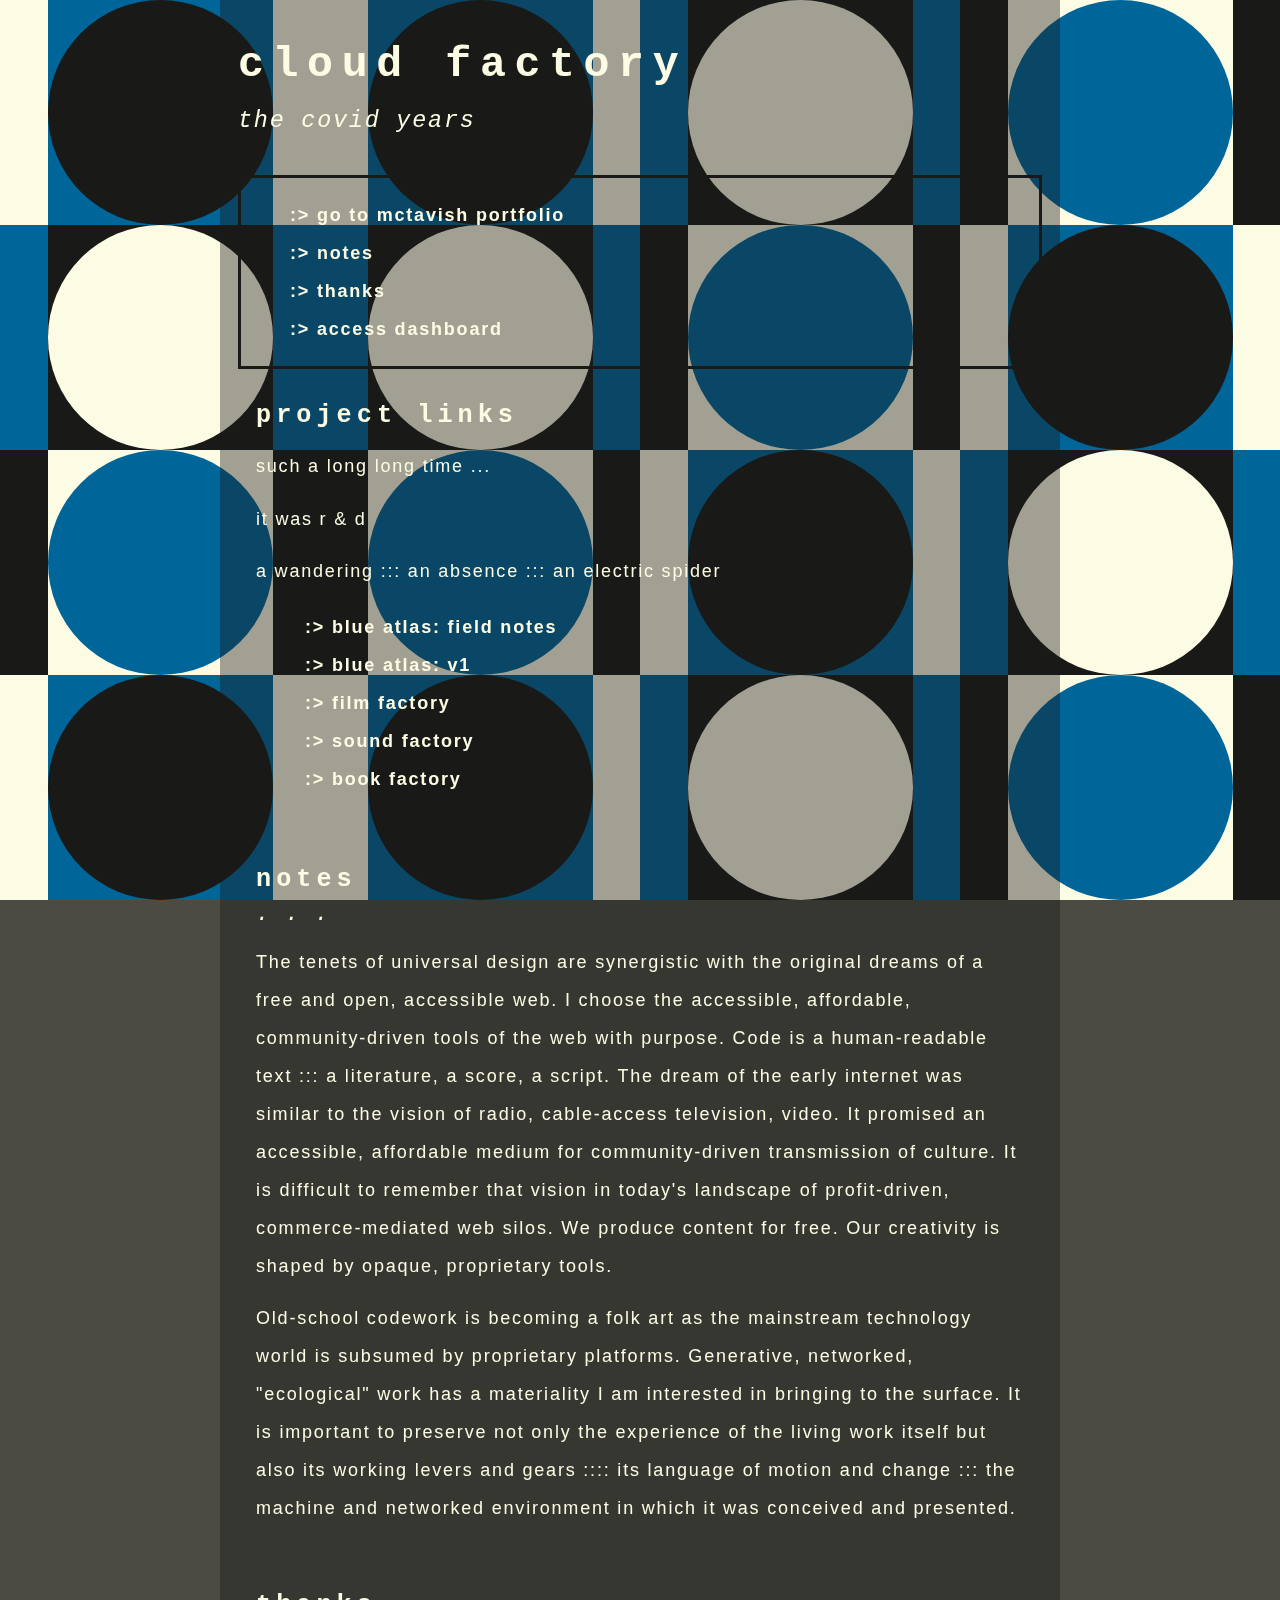
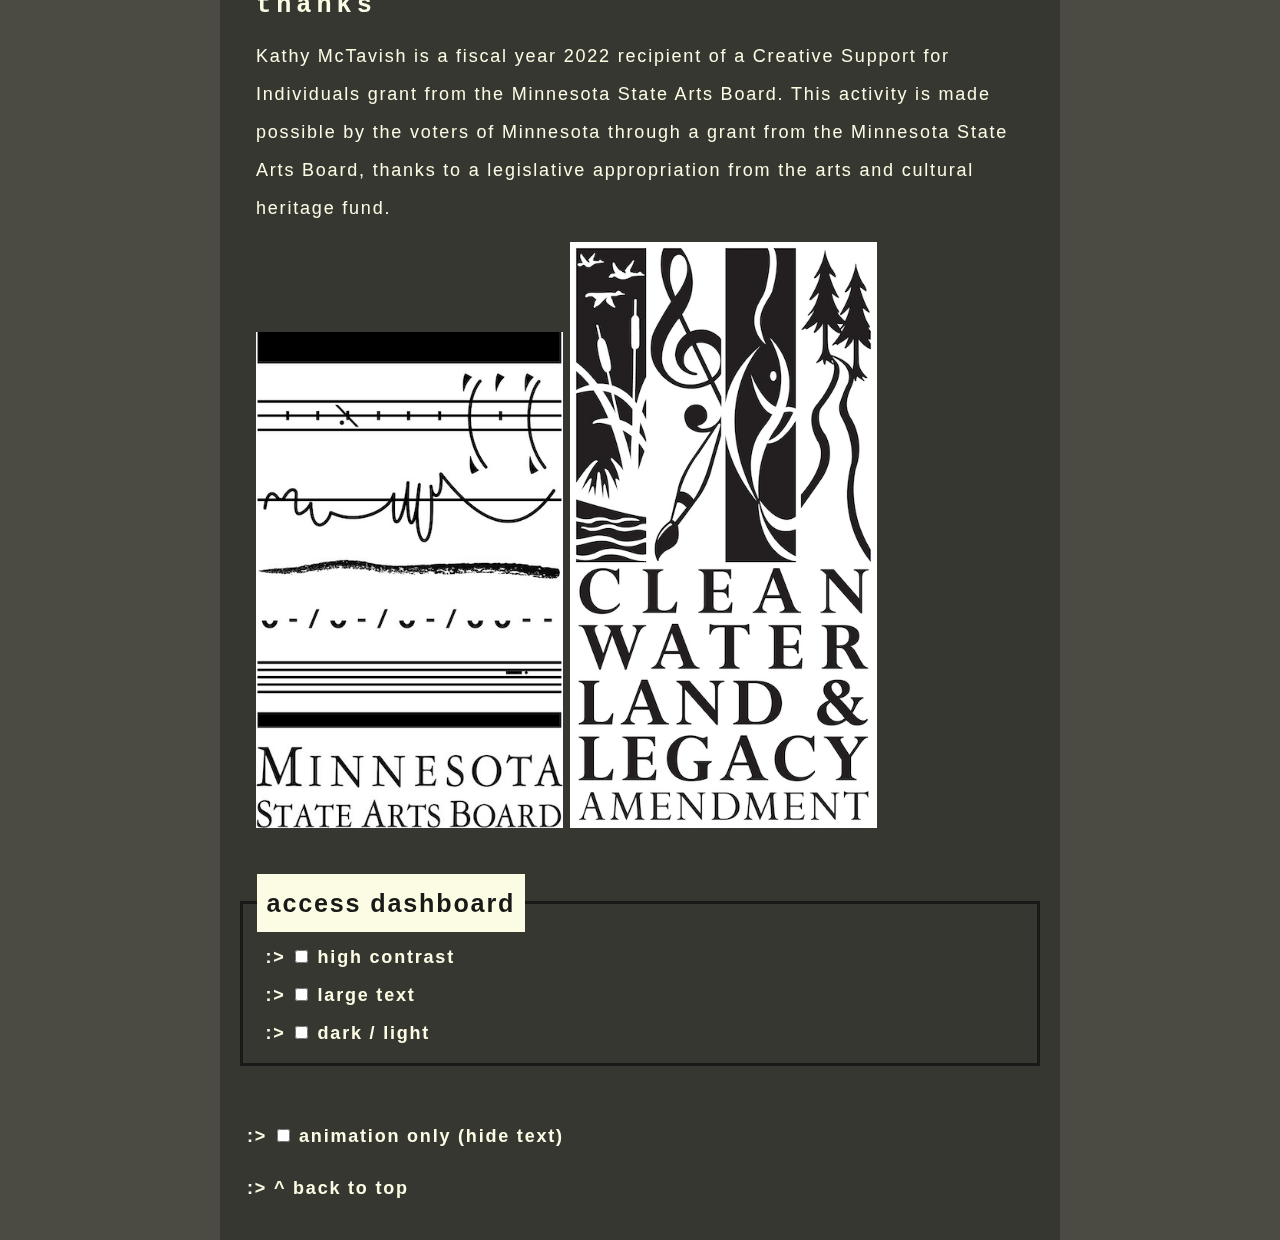
==== index.html @ 35d52ad8 "tweaks" ====
<!DOCTYPE html>
<html lang="en">
<head>
	<title>cloud factory</title>
	<meta charset="utf-8"/>
	<meta name="viewport" content="width=device-width, initial-scale=1"/>
	<meta name="description" content="mctavish ::: cloud factory - the covid years" />
	<meta name="keywords" content="mctavish net.art covid years cloud work grids grid msab forms form structure scores network cycle generative algorithmic code electronic literature" />
	<meta name="author" content="kathy mctavish">
	<link rel="apple-touch-icon" sizes="180x180" href="/apple-touch-icon.png">
	<link rel="icon" type="image/png" sizes="32x32" href="/favicon-32x32.png">
	<link rel="icon" type="image/png" sizes="16x16" href="/favicon-16x16.png">
	<link rel="manifest" href="/manifest.json">
	<script type="application/ld+json">
		{
			"@context": "http://schema.org",
			"@type": "WebPage",
			"name": "cloud factory ::: home",
			"breadcrumb": "cloud factory",
          		"url": "http://cloudfactory.work/index.html",
			"description": "the covid years: cloud work",
			"datePublished": "2023-03-28",
          		"image": "https://www.mctavish.io/apple-touch-icon.png",
			"author": "https://mctavish.io",
			"license": "http://creativecommons.org/licenses/by-nc-sa/3.0/us/deed.en_US"
		}
	</script>
	<link rel="stylesheet" href="/css/gridcycles.css"/>
	<style>
		.grid_absolute_4x4_rect > div.griditem:nth-child(3n) {
			background-color: var(--warmblack);
		}
		.grid_absolute_4x4_rect > div.griditem:nth-child(3n+1) {
			background-color: var(--warmwhite);
		}
		.grid_absolute_4x4_rect  > div.griditem:nth-child(3n+2) {
			background-color: var(--blue);
		}
		.grid_absolute_4x4_circle > div.griditem:nth-child(3n+1) {
			background-color: var(--warmblack);
		}
		.grid_absolute_4x4_circle > div.griditem:nth-child(3n+2) {
			background-color: var(--warmwhite);
		}
		.grid_absolute_4x4_circle  > div.griditem:nth-child(3n) {
			background-color: var(--blue);
		}
		.grid_absolute_4x4_square > div.griditem:nth-child(3n+2) {
			background-color: var(--warmblack);
		}
		.grid_absolute_4x4_square > div.griditem:nth-child(3n) {
			background-color: var(--warmwhite);
		}
		.grid_absolute_4x4_square  > div.griditem:nth-child(3n+1) {
			background-color: var(--blue);
		}
		
		.tcontainer {
			width:100%;
			overflow: hidden;
		}
		.tickerwrap {
			width:100%;
			padding-left:100%;
			/*background-color: var(--warmgray);*/
		}
		@keyframes tickerleft {
			0% { transform: translate3d(0,0,0); }
			100% { transform: translate3d(-200%,0,0); }
		}
		@keyframes tickerright {
			0% { transform: translate3d(0,0,0); }
			100% { transform: translate3d(200%,0,0); }
		}
		.tickermove {
			display: inline-block;
			white-space: nowrap;
			padding-right:100%;
			animation-iteration-count: infinite;
			animation-timing-function: linear;
			animation-name: tickerleft;
			animation-duration: 10s;
			animation-direction: alternate;
			color: var(--warmwhite);
		}
		.tickermove:hover {
			animation-play-state: paused;
		}
		.tickermove:nth-child(4n+1) {
			animation-delay: 4s;
			color: var(--blue);
		}
		.tickermove:nth-child(4n+2) {
			animation-delay: 8s;
			color: var(--warmwhite);
		}
		.tickermove:nth-child(4n+3) {
			animation-delay: 12s;
			color: var(--blue);
		}
		.tickeritem {
			display: inline-block;
			font-size: 40vh;
			padding: 0 2rem;
		}
		body {
			transition: background-color 800ms linear;
		}
	</style>
	
</head>
<body id="top" >

<div id="divframe" aria-hidden="true">
<div id="canvas0" class="grid_absolute_4x4_rect" aria-hidden="true">
	<div id="l0r0c0" class="griditem"></div><div id="l0r0c1" class="griditem"></div><div id="l0r0c2" class="griditem"></div><div id="l0r0c3" class="griditem"></div>
	<div id="l0r1c0" class="griditem"></div><div id="l0r1c1" class="griditem"></div><div id="l0r1c2" class="griditem"></div><div id="l0r1c3" class="griditem"></div>
	<div id="l0r2c0" class="griditem"></div><div id="l0r2c1" class="griditem"></div><div id="l0r2c2" class="griditem"></div><div id="l0r2c3" class="griditem"></div>
	<div id="l0r3c0" class="griditem"></div><div id="l0r3c1" class="griditem"></div><div id="l0r3c2" class="griditem"></div><div id="l0r3c3" class="griditem"></div>
</div>
<div id="canvas1" class="grid_absolute_4x4_square" aria-hidden="true">
	<div id="l1r0c0" class="griditem"></div><div id="l1r0c1" class="griditem"></div><div id="l1r0c2" class="griditem"></div><div id="l1r0c3" class="griditem"></div>
	<div id="l1r1c0" class="griditem"></div><div id="l1r1c1" class="griditem"></div><div id="l1r1c2" class="griditem"></div><div id="l1r1c3" class="griditem"></div>
	<div id="l1r2c0" class="griditem"></div><div id="l1r2c1" class="griditem"></div><div id="l1r2c2" class="griditem"></div><div id="l1r2c3" class="griditem"></div>
	<div id="l1r3c0" class="griditem"></div><div id="l1r3c1" class="griditem"></div><div id="l1r3c2" class="griditem"></div><div id="l1r3c3" class="griditem"></div>
</div>
<div id="canvas2" class="grid_absolute_4x4_circle" aria-hidden="true">
	<div id="l1r0c0" class="griditem"></div><div id="l1r0c1" class="griditem"></div><div id="l1r0c2" class="griditem"></div><div id="l1r0c3" class="griditem"></div>
	<div id="l1r1c0" class="griditem"></div><div id="l1r1c1" class="griditem"></div><div id="l1r1c2" class="griditem"></div><div id="l1r1c3" class="griditem"></div>
	<div id="l1r2c0" class="griditem"></div><div id="l1r2c1" class="griditem"></div><div id="l1r2c2" class="griditem"></div><div id="l1r2c3" class="griditem"></div>
	<div id="l1r3c0" class="griditem"></div><div id="l1r3c1" class="griditem"></div><div id="l1r3c2" class="griditem"></div><div id="l1r3c3" class="griditem"></div>
</div>
</div> <!-- end div frame -->

<div id="subtextframe" aria-hidden="true">
	<div class="tcontainer">
		<div class="tickermove">
			<div class="tickerwrap">
				<div class="tickeritem">_.._._+ . < +=_.._._+ . < +=_.._._+ . < +=: :  . < > '",". . . . . .& | { . . ::: x</div>
			</div>
		</div>
		<div class="tickermove">
			<div class="tickerwrap">
				<div class="tickeritem">_.._._+ . < +=_.._._+ . < +=_.._._+ . < +=: :  . < > '",". . . . . .& | { . . ::: x</div>
			</div>
		</div>
		<div class="tickermove">
			<div class="tickerwrap">
				<div class="tickeritem">_.._._+ . < +=_.._._+ . < +=_.._._+ . < +=: :  . < > '",". . . . . .& | { . . ::: x</div>
			</div>
		</div>
		<div class="tickermove">
			<div class="tickerwrap">
				<div class="tickeritem">_.._._+ . < +=_.._._+ . < +=_.._._+ . < +=: :  . < > '",". . . . . .& | { . . ::: x</div>
			</div>
		</div>
	</div>
</div> <!-- end of subtext frame -->

<div id="contentframe">

<main id="main">
<header>
	<h1>cloud factory</h1>
	<h2>the covid years</h2>
</header>
<nav>
	<ul class="stanza">
		<!-- <li><a href="#maincontent" id="skiptomaincontent">skip to main content</a></li> -->
		<li><a href="https://mctavish.io/index.html" id="homelink">go to mctavish portfolio</a></li>
		<li><a href="#notes">notes</a></li>
		<li><a href="#thanks">thanks</a></li>
		<li><a href="#dashboard" id="gotodashboard">access dashboard</a></li>
	</ul>
</nav>

<div class="screenreader-text">
	<p>Your feedback is always welcome.</p>
</div>

<article id="maincontent">
	<header>
		<h1>project links</h1>
	</header>
	<p>such a long long time ...</p>
	<p>it was r & d</p>
	<p>
a wandering ::: an absence ::: 
an electric spider
	</p>
	<ul class="stanza">
		<li><a href="https://blueatlas.work">blue atlas: field notes</a></li>
		<li><a href="https://www.mctavish.io/blueatlas/index.html">blue atlas: v1</a></li>
		<li><a href="https://filmfactory.work">film factory</a></li>
		<li><a href="https://soundfactory.work">sound factory</a></li>
		<li><a href="https://bookfactory.work">book factory</a></li>
	</ul>
</article>
<article id="notes">
	<header>
		<h1>notes</h1>
		<h2>. . .</h2>
	</header>
	<p>
	The tenets of universal design are synergistic with the original dreams of a free and open, accessible web. I choose the accessible, affordable, community-driven tools of the web with purpose. Code is a human-readable text ::: a literature, a score, a script. The dream of the early internet was similar to the vision of radio, cable-access television, video. It promised an accessible, affordable medium for community-driven transmission of culture. It is difficult to remember that vision in today's landscape of profit-driven, commerce-mediated web silos. We produce content for free. Our creativity is shaped by opaque, proprietary tools.
	</p>
	<p>
	Old-school codework is becoming a folk art as the mainstream technology world is subsumed by proprietary platforms. 
	Generative, networked, "ecological" work has a materiality I am interested in bringing to the surface. 
	It is important to preserve not only the experience of the living work itself but also its working levers and gears :::: its language of motion and change ::: the machine and networked environment in which it was conceived and presented.
	</p>
</article>
<article id="thanks">
	<header>
		<h1>thanks</h1>
	</header>
	<p>
	Kathy McTavish is a fiscal year 2022 recipient of a Creative Support for Individuals grant from the Minnesota State Arts Board. 
	This activity is made possible by the voters of Minnesota through a grant from the Minnesota State Arts Board, thanks to a legislative appropriation from the arts and cultural heritage fund.
	</p>
	<p>
	<img src="data/msab_logo_bw_small.png" width="40%" "state arts board logo"/>
	<img src="data/legacy_logo_bw_small.jpg" width="40%" alt="minnesota arts legacy logo"/>
	</p>
</article>
<fieldset id="dashboard">
<legend>access dashboard</legend>
<!-- <label for="sound"><input id="sound" type="checkbox"> play sound</label> -->
<label for="highcontrast"><input id="highcontrast" type="checkbox"> high contrast</label>
<label for="largetext"><input id="largetext" type="checkbox"> large text</label>
<label for="darklight"><input id="darklight" type="checkbox"> dark / light</label>
</fieldset>

</main>
<footer>
<p id="animationcontrols" style="min-width:100%">
<label for="animationonly"><input id="animationonly" type="checkbox"> animation only (hide text)</label>
</p>
<p><a href="#top" class="corelink">^ back to top</a></p>
</footer>

</div> <!-- end contentframe -->

</body>
<script src="/code/cloudfactory.js"></script>
<script>
let z = getz();

//draw
( () => {

	let width = window.innerWidth, height = window.innerHeight;
	let max = Math.max(width, height), min = Math.min(width, height);
	let dx = width/4, dy = height/4;

	window.addEventListener("resize", e => {
		width = window.innerWidth; height = window.innerHeight;
		max = Math.max(width, height), min = Math.min(width, height);
		console.log("window.innerWidth = " + window.innerWidth);

		let dx = width/4, dy = height/4;
		
	});

	let count = 0;
	
	document.querySelector("#canvas0").querySelectorAll(".griditem").forEach( (el,j) => {
		window.setInterval(() => { 
			++count; 
			let scaleX = " scaleX("+((count+1)%20)/8+")";
			let scaleY = " scaleY("+(21-count%20)/8+")";
			el.style.transform = scaleX + scaleY;
		}, j*100+3000);
	});

	document.querySelector("#canvas1").querySelectorAll(".griditem").forEach( (el,j) => {
		window.setInterval(() => { 
			++count; 
			let scaleX = " scaleX("+((count+1)%20)/10+")";
			let scaleY = " scaleY("+(21-count%20)/10+")";
			el.style.transform = scaleX + scaleY;
		}, j*100+1000);
	});
	document.querySelector("#canvas2").querySelectorAll(".griditem").forEach( (el,j) => {
		window.setInterval(() => { 
			++count; 
			let scale = " scale("+( (count+1)%20)/20+")";
			el.style.transform =  scale;   
		}, j*100+2000);
	});

 	( () => {
		const body = document.querySelector("body");
		let colors = [["warmblack",4], ["warmwhite",4], ["blue",2], ["warmgray",1]].reduce( (acc, color, j) => {
			Array.prototype.push.apply(acc,[...Array(color[1]).keys()].reduce( (acc2,k) => { acc2.push(color[0]); return acc2 },[]) );
			return acc;
		}, []);
		window.setInterval(() => { 
			let color = colors[z.tools.randominteger(0,colors.length)];
			z.tools.logmsg("color = " + color);
			body.style.backgroundColor = "var(--"+color+")";
		}, 8000);
	})();


})();

</script>
</html>
---- css/gridcycles.css ----
:root {
	/*colors*/
	--red: #9a0000; /*rgba(154, 0, 0, 1)*/
	--yellow: #ffcc00; /*rgba(255, 204, 0, 1)*/
	--blue: #006699; /*rgba(0, 102, 153, 1)*/
	--bluegreen: #006969; /*rgba(0, 105, 105, 1)*/
	--black: #000000;
	--warmblack: #191918; /*rgba(25, 25, 24, 1)*/
	--gray: #484848; /*rgba(72, 72, 72, 1)*/
	--lightgray: #888888; /*rgba(136, 136, 136, 1)*/
	--warmgray: #4b4b44; /*rgba(75, 75, 68, 1)*/
	--warmlightgray: #656560; /*rgba(101, 101, 96, 1)*/
	--white: #ffffff;
	--warmwhite: #fcfbe3; /*rgba(252, 251, 227, 1)*/
	--veilwarmwhite: rgba(252, 251, 227, 0.4);
	--veilwarmblack: rgba(25, 25, 24, 0.4);
	/*numbers :: set these to random numbers in code*/
	--n0: 0;
	--n1: 1;
	--n2: 2;
	--n3: 3;
	/*colors :: set these to color sets in code*/
	--color1: var(--warmblack);
	--color2: var(--warmwhite);
	/*other*/
	--zhighest: 8888;
	--zhigher: 4444;
	--zhigh: 2222;
	--z0: 0;
	--zlow: -2222;
	--zlower: -4444;
	--zlowest: -8888;
	--monospace_code: Courier, 'Andale Mono', AndaleMono, Monaco, monospace;
	--monospace: 'Lucida Console', 'Andale Mono', AndaleMono, Monaco, Courier, monospace;
	--monospace_zeroslash: Monaco, 'Andale Mono', AndaleMono, Courier, monospace;
	--monospace_zerodot: 'Andale Mono', AndaleMono, Monaco, Courier, monospace;
	--typewriter: 'American Typewriter', Didot, 'Times New Roman', serif;
	--sans: Verdana, Helvetica, Arial, Tahoma, 'Trebuchet MS', sans-serif;
	--serif: Georgia, Didot, 'Times New Roman', Times, serif;
	--cursive: 'Bradley Hand', 'Comic Sans MS', cursive, sans-serif;
	--dragons: Luminari, 'Bradley Hand', cursive, sans-serif;
	--oldbook: 'Palatino Linotype', 'Book Antiqua', Palatino, 'American Typewriter', 'Times New Roman', serif;
	/*function*/
	--daycolor: var(--warmblack);
	--daybg: var(--warmwhite);
	--dayveilbg: var(--veilwarmwhite);
	--nightcolor: var(--warmwhite);
	--nightbg: var(--warmblack);
	--nightveilbg: var(--veilwarmblack);
	--corecolor: var(--nightcolor);
	--corebg: var(--nightbg);
	--coreveilbg: var(--nightveilbg);
	--highlightcolor1: var(--yellow);
	--highlightcolor2: var(--red);
	--highlightcolor3: var(--blue);

	--actiontextdecoration: none;
	--actionhovertextdecoration: underline solid 2px var(--highlightcolor1);
	--actionborderleft: 2px var(--highlightcolor1) solid;
	--actionborderright: 2px var(--highlightcolor1) solid;
	--actionhoverborderleft: 2px var(--highlightcolor1) solid;
	--actionhoverborderright: 2px var(--highlightcolor2) solid;
	--actionhoveroutline: solid 4px var(--warmgray);
	--actionhoveroutlineoffset: .5em;

	--narratorfont: var(--sans);
	--zerofont: var(--monospace_zeroslash);
  	--riderfont: var(--monospace_zerodot);
  	--archivefont: var(--monospace_code);
  	--scribefont: var(--typewriter);
  	--nrows: 4; --ncols: 4;
	--corefont: var(--sans);
  	--corefontsize: 18px;
  	--corefontweight: 500;
  	--corefontweightbold: 600;
  	--corelineheight: 38px;
}

/* browser fonts ::: https://blog.hubspot.com/website/web-safe-html-css-fonts */
html {
	font-family: var(--corefont);
	font-weight: var(--corefontweight);
	font-size: var(--corefontsize);
	line-height: var(--corelineheight);
	letter-spacing: 0.1em;
	margin: 0;padding: 0;border: 0;
	vertical-align: baseline;
	min-width:100%;
	min-height:100%;
}
@media only screen and (max-width: 900px) {
	html {
		font-size: 16px;
	}
}
@media only screen and (max-width: 480px) {
	html {
		font-size: 14px;
		line-height: 19px;
		letter-spacing: 0.12em;
	}
}

.underline {
	text-decoration: underline;
}
i, .italic { font-style: italic; }
small, .small { font-size: 0.8em; }
em, .bold { font-weight: var(--corefontweightbold); }
.zhighest {
	z-index: 8888;
	z-index: var(--zhighest);
}
.zhigher {
	z-index: 4444;
	z-index: var(--zhigher);
}
.zhigh {
	z-index: 2222;
	z-index: var(--zhigh);
}
.z0 {
	z-index: 0;
	z-index: var(--z0);
}
.zlow {
	z-index: -2222;
	z-index: var(--zlow);
}
.zlower {
	z-index: -4444;
	z-index: var(--zlower);
}
.zlowest {
	z-index: -8888;
	z-index: var(--zlowest);
}
.tickertape__zerodot {
	font-family: var(--monospace_zerodot);
	position: absolute;
	top: 0; left: 0;
	vertical-align: top;
	transform-origin: 50% 50% 0;
}
body { 
	margin: 0; padding: 0; border: 0;
	padding: 0px 0px;
	background-color: var(--warmgray);
	/*background-color: var(--corebg);*/
  	color: var(--corecolor);
	top:0; left:0;
	width:100%; height: 100%;
	min-width:100%;
	min-height:100%;
	text-align:left;
	letter-spacing: 0.1em;
}
#hidetext {
	position: fixed;
	top: 0; left: 0;
	font-size: 3em;
	padding-left:10px;
	padding-left:1rem;
	opacity:0.6;
	color: var(--warmwhite);
	z-index: var(--zhighest);
}
body.frame {
	position: fixed;
	top: 0; left: 0;
	vertical-align: top; text-align: left;
	margin: 0;
	width: 100%; height: 100%;
	min-width: 100%; max-width: 100%;
	min-height: 100%; max-height: 100%;
	padding: 0% 0% 0% 0%;
	overflow: auto;
	background-color: transparent;
	perspective: 50px;
	transform-origin: 50% 50% 0;
}
div.absolute, div.shape {
	position: absolute;
	top: 0; left: 0;
	/*vertical-align: top;*/
	transform: translateZ(0,0,0);
	perspective: 50px;
	transform-origin: 50% 50% 0;
}
div.hovershape {
	min-width: 20vmin;
	min-height: 20vmin;
	transition: color 3s, opacity 2s, transform 2s;
}
div.hovershape.circle {
	border-radius: 10vmin;
}

.frame, #svgframe, #divframe, #wordframe, #subtextframe {
	position: fixed;
	top: 0; left: 0;
	vertical-align: top; text-align: left;
	margin: 0;
	width: 100%; height: 100%;
	min-width: 100%; max-width: 100%;
	min-height: 100%; max-height: 100%;
	padding: 0% 0% 0% 0%;
	overflow: hidden;
	background-color: transparent;
	perspective: 50px;
	transform-origin: 50% 50% 0;
}
#svgframe {
	z-index: var(--zlowest);
}
#divframe {
	z-index: var(--zlow);
}
#wordframe {
	z-index: var(--z0);
}
#subtextframe {
	z-index: var(--zhigh);
}
#contentframe {
	z-index: var(--zhighest);
}
.hovershape {
	z-index: var(--zhigh);
}
#contentframe {
	position: absolute;
	vertical-align: top;
	min-height: 80%;
	width: 80%;
	max-width: 840px; 
	left: 50%; top: 0%;
	perspective: 50px;
	transform: translate(-50%, 0%);
	transition: opacity 1s ease-in-out;
	background-color: var(--coreveilbg);
}
#contentframe {
	display: flex;
	flex-wrap: wrap;
	flex-direction: row;
	justify-content: flex-start;
	justify-content: center;
	align-items: baseline; /* flex-start */
	align-content: space-around;
}
main {
	position: relative;
	width:100%;
	padding: 1em;
	transition: opacity 1s ease-in-out;
	border: 0px;
}
footer {
	position: relative;
	width:100%;
	padding: 1em;
	transition: opacity 1s ease-in-out;
	border: 0px;
}
#contentframe.highcontrast {
	background-color: var(--corebg);
}
#contentframe.hidebg {
	background-color: transparent;
}
#contentframe.largetext {
	font-size: 1.4rem;
}

.gallery {
	min-width: 95%;
	display: flex;
	flex-wrap: wrap;
	flex-direction: row;
	justify-content: flex-start;
	justify-content: center;
	align-items: baseline; /* flex-start */
	align-content: space-around;
}
.gallery > img {
	max-width: 400px;
	max-width: 32%;
	min-width: 300px;
}
.screenreader-text {
	position: absolute;
	left: -999px;
	width: 1px;
	height: 1px;
	top: auto;
}
/*.screenreader-text:focus {
	color: var(--warmwhite);
	display: inline-block;
	height: auto;
	width: auto;
	position: static;
	margin: auto;
}*/
form {
  width: 600px;
  margin: 0 auto;
}
div {
  margin-bottom: 10px;
}

article {
	padding: 1em;
}
.optimize {
	-webkit-transform: translate3d(0, 0, 0);
	transform: translate3d(0, 0, 0);
	-webkit-transform: scale3d(1,1,1);
	transform: scale3d(1,1,1);	
}

body main > header {
	margin-bottom: 2em;
}
h1 {
	margin: 0px;
	margin-top: .4em;
	margin-bottom: .2em;
	/*padding-left: 1em;
	padding-right: 1em;*/
	/*font-weight: bold;*/
	/*font-weight: normal;*/
	font-weight: var(--corefontweightbold);
	font-size: 1.4em;
	line-height: 1.4em;
	letter-spacing: .2em;
	font-family: var(--monospace_zeroslash);
}
body main > header > h1 {
	font-size: 2.4em;
}
h2 {
	margin: 0px;
	margin-bottom: .4em;
	font-family: var(--monospace_zeroslash);
	font-weight: var(--corefontweight);
	font-style: italic;
	font-size: 1.2em;
	line-height: 1.2em;
}
body main > header > h2 {
	font-size: 1.3em;
	line-height: 1.5em;
	font-style: italic;
}
h3 {
	font-weight: var(--corefontweight);
	margin: 0px;
	margin-bottom: 0.8em;
	font-size: 1em;
	line-height: 1.1em;
}
body main > header > h3 {
	font-size: 2em;
	line-height: 1.2em;
}
h5 {
	margin: 0px;
	margin-top: 1em;
	margin-bottom: 0.6em;
	font-size: 1.2em;
	line-height: 1em;
	font-weight: var(--corefontweightbold);
	font-family: Monaco, 'Andale Mono', AndaleMono, Courier, monospace;
	font-family: var(--monospace_zeroslash);
}
hr {
	color: var(--corecolor);
}
.flexcontainer {
	display: flex; /*or inline-flex*/
	flex-direction: row; /* || column || row-reverse || column-reverse; */
	flex-wrap: nowrap; /* wrap || wrap-reverse; */
	justify-content: flex-start; /* || flex-end || center || space-between || space-around */
	align-items: flex-start; /* || flex-end || center || stretch || baseline */
}
.flexitem {
	order: 0; /* or 1, 2, 3 ....*/
	flex-grow: 0; /* or 1, 2, 3 ... to let it grow to fit box ::: there is also a flex-shrink */
	flex-basis: auto; /* or a value 150px; */
	align-self:  auto; /* || flex-start || flex-end || center || baseline || stretch */
}
ul.circle, ol.circle, dl.circle {
	margin-left:1rem;
	list-style: circle;
	list-style-position: inside;
}
ul.circle li, ol.circle li, dl.circle dt { 
	display: list-item;
	padding-bottom: .6em;
	list-style: circle;
	list-style-position: outside;
}
ul.stanza {
	list-style: none;
	margin-bottom: 1em;
	/*font-weight: bold;*/
}
*.countsuffix, *.countprefix {
	counter-reset: countitem;
}
*.countprefix  *.countitem::before {
    counter-increment: countitem;
    content: " # " counter(countitem) " ";
}
*.countsuffix  *.countitem::after {
    counter-increment: countitem;
    content: " # " counter(countitem);
}
*[data-role="rider"]  li {
	font-family: Verdana, Helvetica, Arial, Tahoma, 'Trebuchet MS', sans-serif;
	font-family: var(--sans);
	font-family: 'Andale Mono', AndaleMono, Monaco, Courier, monospace;
	font-family: var(--monospace_zerodot);
}
ul[data-role="archive"] > li {
	font-family: 'American Typewriter', Didot, 'Times New Roman', serif;
	font-family: var(--typewriter);
	font-family: Courier, 'Andale Mono', AndaleMono, Monaco, monospace;
	font-family: var(--monospace_code);
}
ul[data-role="narrator"] > li {
	font-family: 'Lucida Console', 'Andale Mono', AndaleMono, Monaco, Courier, monospace;
	font-family: var(--monospace);
}

main.expand ul > li {
	display: block;
	line-height: 2em;
}
main.compress ul > li {
	display: inline;
	line-height: 2em;
}

main ul.expand > li {
	display: block;
	line-height: 2em;
}
main ul.compress > li {
	display: inline;
	line-height: 2em;
}
main.portfolio {
	background-color:rgba(25, 25, 24, 0.8);
}

ol {
	list-style-position: outside;
	list-style-type: decimal;
}

p {
	margin: 0;
	margin-top: .8em;
	margin-bottom: .8em;
	/*line-height: var(--corelineheight);*/
}
div {
	line-height: var(--corelineheight);
}
pre {
	white-space: pre-wrap;
	white-space: -moz-pre-wrap;
	white-space: -o-pre-wrap;
	word-wrap: break-word;
}

div.terminalentry {
	font-family: Courier, 'Andale Mono', AndaleMono, Monaco, monospace;
	font-family: var(--monospace_code);
	white-space: pre;
	font-size: 1em;
	font-weight: var(--corefontweightbold);
	margin-bottom: 1em;
	z-index: 9999999;
	color: #000000;
	user-select: none;
}
div.rhterminalentry {
	font-family: Courier, 'Andale Mono', AndaleMono, Monaco, monospace;
	font-family: var(--monospace_code);
	white-space: pre;
	font-size: 4em;
	color: #880000;
	margin-bottom: 1em;
	user-select: none;
}
div.textalignright {
	text-align:right;
}
.center {
	text-align: center;
}

p.code, div.code {
	font-family: Courier, 'Andale Mono', AndaleMono, Monaco, monospace;
	font-family: var(--monospace_code);
	font-size: 0.8em;
	white-space: pre-wrap;
	word-wrap: break-word;
	padding-left:4em;
	padding-right:4em;
}
.drawpath {
	stroke-dasharray: 50000 50000;
	stroke-dashoffset: 50000;
	animation: dash 18s linear forwards;
}
nav {
	border-top: .2em solid var(--corebg);
	border-bottom: .2em solid var(--corebg);
	border: .2em solid var(--corebg);
}
a {
	z-index: 8888;
	z-index: var(--zhighest);
	font-weight: var(--corefontweightbold);
	text-decoration: var(--actiontextdecoration);
	padding-left: .5em;
	padding-right: .5em;
	/*border-right: 2px var(--highlightcolor1) solid;*/
	/*border-left: var(--actionborderleft);
	border-right: var(--actionborderright);*/
	color: var(--corecolor);
}
a:hover, a:focus {
	z-index: 8888;
	z-index: var(--zhighest);
	/*text-decoration: underline;*/
	color: var(--hovercolor);
	fill: var(--hovercolor);
	/*border-right: var(--actionhoverborderright);*/
	text-decoration: var(--actionhovertextdecoration);
	outline: var(--actionhoveroutline);
   outline-offset: var(--actionhoveroutlineoffset);
}
/*a::after {
	content: " <:";
	color: var(--highlightcolor2);
}*/
a::before {
	content: ":> ";
	color: var(--corecolor);
}
a:hover::before {
	content: ":> ";
	color: var(--highlightcolor1);
}
select {
	width: 80%;
	padding: 12px 20px;
	margin: 8px 0;
	box-sizing: border-box;
	font-size: 1.1em;
	font-weight: var(--corefontweightbold);
	color: #000000;
}
input[type="submit"] {
	width: 80%;
	padding: 12px 20px;
	margin: 8px 0;
	box-sizing: border-box;
	font-size: 1.1em;
	font-weight: var(--corefontweightbold);
	color: #ffffeb;
	background-color: #9a0000;
	color: var(--corecolor);
	background-color: var(--red);
}
input[type="text"] {
	width: 90%;
	padding: 12px 20px;
	margin: 8px 0;
	box-sizing: border-box;
}
div.input {
	padding: 1em;
	width: 95%;
}
input[type="radio"], input[type="checkbox"], input[type="number"] {
	margin: .8em .2em;
	padding: 1em;
	/*border: 2px solid var(--warmblack);*/
	display: inline;
	/*font-size: 1.1em;*/
}
label {
	margin-right: 1em;
	/*font-size: 1.1em;*/
	display: block;
	font-weight: var(--corefontweightbold);
	cursor: pointer;
	padding-left: .5em;
	padding-right: .5em;
	/*border-left: var(--actionborderleft);
	border-right: var(--actionborderright);*/
	text-decoration: var(--actiontextdecoration);
}
/*label::after {
	content: " <:";
	color: var(--highlightcolor2);
}*/
label::before {
	content: ":> ";
	color: var(--corecolor);
}
label:hover::before {
	color: var(--highlightcolor1);
}
label:hover {
	color: var(--hovercolor);
	fill: var(--hovercolor);
  	outline: var(--actionhoveroutline);
   	outline-offset: var(--actionhoveroutlineoffset);
   	text-decoration: var(--actionhovertextdecoration);
  	/*border-right: var(--actionhoverborderright);*/
}
fieldset {
	/*background: var(--corebg);*/
	color: var(--corecolor);
	border: .2em solid var(--corebg);
}
legend {
	padding: .4em;
	font-size: 1.4em;
	font-weight: var(--corefontweightbold);
	background: var(--corecolor);
	color: var(--corebg);
}
/*input[type="checkbox"]:checked {
	background-color: #9a0000;
}
input[type="checkbox"] {
	width:2em; height:2em;
	background-color: var(--warmgray);
	-webkit-appearance: none;
	-moz-appearance: none;
	-o-appearance: none;
	appearance: none;
	border: 2px solid #000000;
	border-radius: 4px;
	outline: none;
	transition-duration: 0.3s;
	background-color: var(--warmwhite);
	cursor: pointer;
}*/
@keyframes dash {
  to {
    stroke-dashoffset: 0;
  }
}
}
figure {
	margin-bottom: 3.0em;
	text-align:left;
	border-top: solid 2px #cccccc;
	border-bottom: solid 2px #cccccc;
	padding-top:1em;
	padding-bottom:1em;
}
figure img {
	clear:both;
	vertical-align:middle;
	max-width:100%;
	max-height:100%;
}
figure video {
	clear:both;
	max-width:100%;
	max-height:100%;
}
figure audio {
	clear:both;
	max-width:100%;
	max-height:100%;
}
figure figcaption {
	margin:top: 1em;
	font-size:.8em;
	color: #006699;
}
div.vimeowrapper16x9 {
	position: relative;
	/*max-width : 1280px;*/
	padding-bottom: 56.25%; /* 16:9 */
	padding-top: 25px;
	height: 0;
}
div.vimeowrapper16x9 iframe {
	position: absolute;
	top: 0;
	left: 0;
	width: 100%;
	height: 100%;
}
.vimeo-wrapper {
   position: fixed;
   top: 0;
   left: 0;
   width: 100%;
   height: 100%;
   z-index: -1;
   pointer-events: none;
   overflow: hidden;
}
.vimeo-wrapper iframe {
   width: 100vw;
   height: 56.25vw; /* Given a 16:9 aspect ratio, 9/16*100 = 56.25 */
   min-height: 100vh;
   min-width: 177.77vh; /* Given a 16:9 aspect ratio, 16/9*100 = 177.77 */
   position: absolute;
   top: 50%;
   left: 50%;
   transform: translate(-50%, -50%);
}	
.grid_4x4_rect {
	min-width: 100vw; min-height: 100vh;
	display: grid;
	gap: 0px 0px;
	/*grid-template-areas:
		"r0c0 r0c1 r0c2 r0c3"
		"r1c0 r1c1 r1c2 r1c3"
		"r2c0 r2c1 r2c2 r2c3"
		"r3c0 r3c1 r3c2 r3c3";*/
	grid-template-columns: 1fr 1fr 1fr 1fr;
	grid-template-rows: 1fr 1fr 1fr 1fr;
}
.grid_4x4_rect > div.griditem {
	color: var(--warmwhite);
	background-color: var(--warmblack);
	padding:0; margin: 0;
	min-width:100%, max-width: 100%;
	transition: opacity 2s, transform 2s;
}
.grid_absolute_4x4_rect > div.griditem, .grid_absolute_4x4_circle > div.griditem, .grid_absolute_4x4_square > div.griditem {
	color: var(--warmwhite);
	background-color: var(--warmblack);
	padding:0; margin: 0;
	position: absolute;
	top: 0; left: 0;
	transition: opacity 1s, transform 2s;
}
.grid_absolute_4x4_rect > div.griditem {
	width: 25vw; min-width: 25vw;
	height: 25vh; min-height: 25vh;
}
.grid_absolute_4x4_circle > div.griditem, .grid_absolute_4x4_square > div.griditem {
	min-width:25vmin; min-height:25vmin;
	max-width:25vmin; max-height:25vmin;
}
.grid_absolute_4x4_circle  > div.griditem {
	border-radius: 12.5vmin;
}
.grid_absolute_4x4_rect > div.griditem { left: 0vw; }
.grid_absolute_4x4_rect > div.griditem:nth-child(4n+1) { left: 25vw; }
.grid_absolute_4x4_rect > div.griditem:nth-child(4n+2) { left: 50vw; }
.grid_absolute_4x4_rect > div.griditem:nth-child(4n+3) { left:75vw; }
.grid_absolute_4x4_rect > div.griditem: { top: 0vh; }
.grid_absolute_4x4_rect > div.griditem:nth-child(n+5) { top: 25vh; }
.grid_absolute_4x4_rect > div.griditem:nth-child(n+9) { top: 50vh; }
.grid_absolute_4x4_rect > div.griditem:nth-child(n+13) { top:75vh; }

.grid_absolute_4x4_circle > div.griditem { left: calc(0vw + 12.5vw - 12.5vmin); }
.grid_absolute_4x4_circle > div.griditem:nth-child(4n+1) { left: calc(25vw + 12.5vw - 12.5vmin); }
.grid_absolute_4x4_circle > div.griditem:nth-child(4n+2) { left: calc(50vw + 12.5vw - 12.5vmin); }
.grid_absolute_4x4_circle > div.griditem:nth-child(4n+3) { left: calc(75vw + 12.5vw - 12.5vmin); }
.grid_absolute_4x4_circle > div.griditem { top: calc(0vh + 12.5vh - 12.5vmin); }
.grid_absolute_4x4_circle > div.griditem:nth-child(n+5) { top: calc(25vh + 12.5vh - 12.5vmin); }
.grid_absolute_4x4_circle > div.griditem:nth-child(n+9) { top: calc(50vh + 12.5vh - 12.5vmin); }
.grid_absolute_4x4_circle > div.griditem:nth-child(n+13) { top: calc(75vh + 12.5vh - 12.5vmin); }

.grid_absolute_4x4_square > div.griditem { left: calc(12.5vw - 12.5vmin); }
.grid_absolute_4x4_square > div.griditem:nth-child(4n+1) { left: calc(25vw + 12.5vw - 12.5vmin); }
.grid_absolute_4x4_square > div.griditem:nth-child(4n+2) { left: calc(50vw + 12.5vw - 12.5vmin); }
.grid_absolute_4x4_square > div.griditem:nth-child(4n+3) { left: calc(75vw + 12.5vw - 12.5vmin); }
.grid_absolute_4x4_square > div.griditem { top: calc(12.5vh - 12.5vmin); }
.grid_absolute_4x4_square > div.griditem:nth-child(n+5) { top: calc(25vh + 12.5vh - 12.5vmin); }
.grid_absolute_4x4_square > div.griditem:nth-child(n+9) { top: calc(50vh + 12.5vh - 12.5vmin); }
.grid_absolute_4x4_square > div.griditem:nth-child(n+13) { top: calc(75vh + 12.5vh - 12.5vmin); }

@media print {
	#menu, #nav, #sidebar, #sidebar-wrapper { display:none}
	#main-wrapper {width: 100%; margin: 0; float: none; }
	body { background: white; }
	body { font:normal 14px Georgia, "Times New Roman", Times, serif; line-height: 1.5em; color: #222; }
	#container { background: transparent;}
	@page { margin: 0.5cm; }
	a:link { font-weight: bold; text-decoration: underline; color: #000; }
	a:link:after { content: " (" attr(href) ") "; }
	body:after { display: block; content: "Thank you for printing our content."; margin-top: 30px; font-size: 11pt; color:#555; border-top: 1px dotted #555; }
	.noprint { display:none }
}
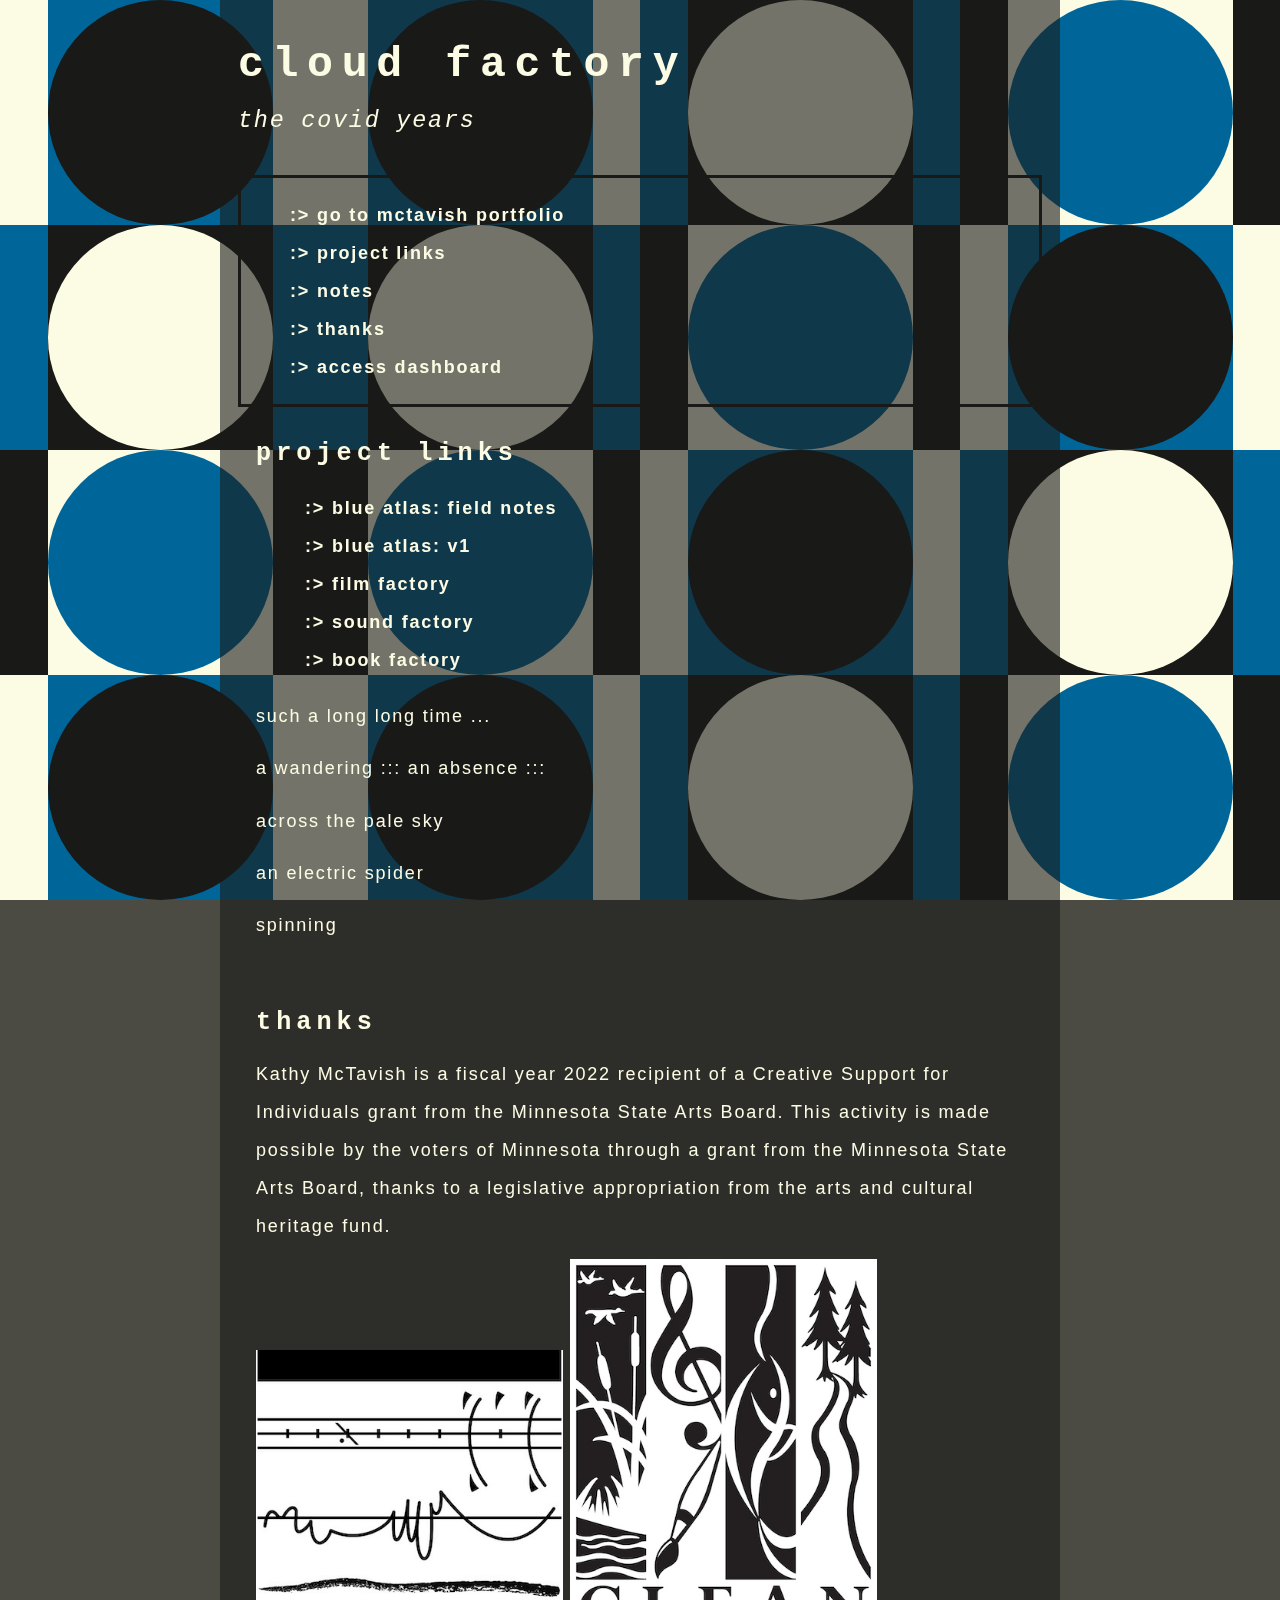
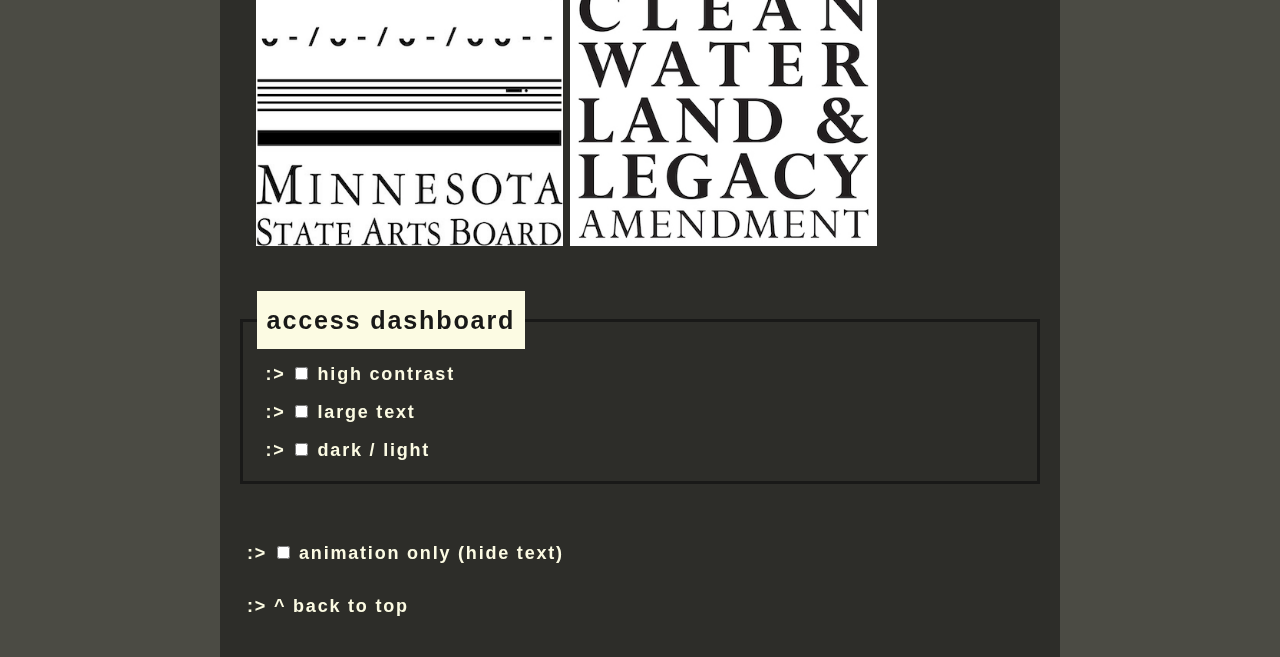
==== commit c887b09d: "longer notes section" ====
--- a/index.html
+++ b/index.html
@@ -168,7 +168,8 @@
 	<ul class="stanza">
 		<!-- <li><a href="#maincontent" id="skiptomaincontent">skip to main content</a></li> -->
 		<li><a href="https://mctavish.io/index.html" id="homelink">go to mctavish portfolio</a></li>
-		<li><a href="#notes">notes</a></li>
+		<li><a href="#links">project links</a></li>
+		<li><a href="notes.html">notes</a></li>
 		<li><a href="#thanks">thanks</a></li>
 		<li><a href="#dashboard" id="gotodashboard">access dashboard</a></li>
 	</ul>
@@ -182,12 +183,6 @@
 	<header>
 		<h1>project links</h1>
 	</header>
-	<p>such a long long time ...</p>
-	<p>it was r & d</p>
-	<p>
-a wandering ::: an absence ::: 
-an electric spider
-	</p>
 	<ul class="stanza">
 		<li><a href="https://blueatlas.work">blue atlas: field notes</a></li>
 		<li><a href="https://www.mctavish.io/blueatlas/index.html">blue atlas: v1</a></li>
@@ -195,20 +190,15 @@
 		<li><a href="https://soundfactory.work">sound factory</a></li>
 		<li><a href="https://bookfactory.work">book factory</a></li>
 	</ul>
-</article>
-<article id="notes">
-	<header>
-		<h1>notes</h1>
-		<h2>. . .</h2>
-	</header>
+	<p>such a long long time ...</p>
 	<p>
-	The tenets of universal design are synergistic with the original dreams of a free and open, accessible web. I choose the accessible, affordable, community-driven tools of the web with purpose. Code is a human-readable text ::: a literature, a score, a script. The dream of the early internet was similar to the vision of radio, cable-access television, video. It promised an accessible, affordable medium for community-driven transmission of culture. It is difficult to remember that vision in today's landscape of profit-driven, commerce-mediated web silos. We produce content for free. Our creativity is shaped by opaque, proprietary tools.
+a wandering ::: an absence ::: 
+	</p><p>
+	across the pale sky
+	</p><p>
+an electric spider
 	</p>
-	<p>
-	Old-school codework is becoming a folk art as the mainstream technology world is subsumed by proprietary platforms. 
-	Generative, networked, "ecological" work has a materiality I am interested in bringing to the surface. 
-	It is important to preserve not only the experience of the living work itself but also its working levers and gears :::: its language of motion and change ::: the machine and networked environment in which it was conceived and presented.
-	</p>
+	<p>spinning</p>
 </article>
 <article id="thanks">
 	<header>
--- a/css/gridcycles.css
+++ b/css/gridcycles.css
@@ -12,8 +12,8 @@
 	--warmlightgray: #656560; /*rgba(101, 101, 96, 1)*/
 	--white: #ffffff;
 	--warmwhite: #fcfbe3; /*rgba(252, 251, 227, 1)*/
-	--veilwarmwhite: rgba(252, 251, 227, 0.4);
-	--veilwarmblack: rgba(25, 25, 24, 0.4);
+	--veilwarmwhite: rgba(252, 251, 227, 0.6);
+	--veilwarmblack: rgba(25, 25, 24, 0.6);
 	/*numbers :: set these to random numbers in code*/
 	--n0: 0;
 	--n1: 1;
@@ -802,4 +802,4 @@
 	a:link:after { content: " (" attr(href) ") "; }
 	body:after { display: block; content: "Thank you for printing our content."; margin-top: 30px; font-size: 11pt; color:#555; border-top: 1px dotted #555; }
 	.noprint { display:none }
-}+}
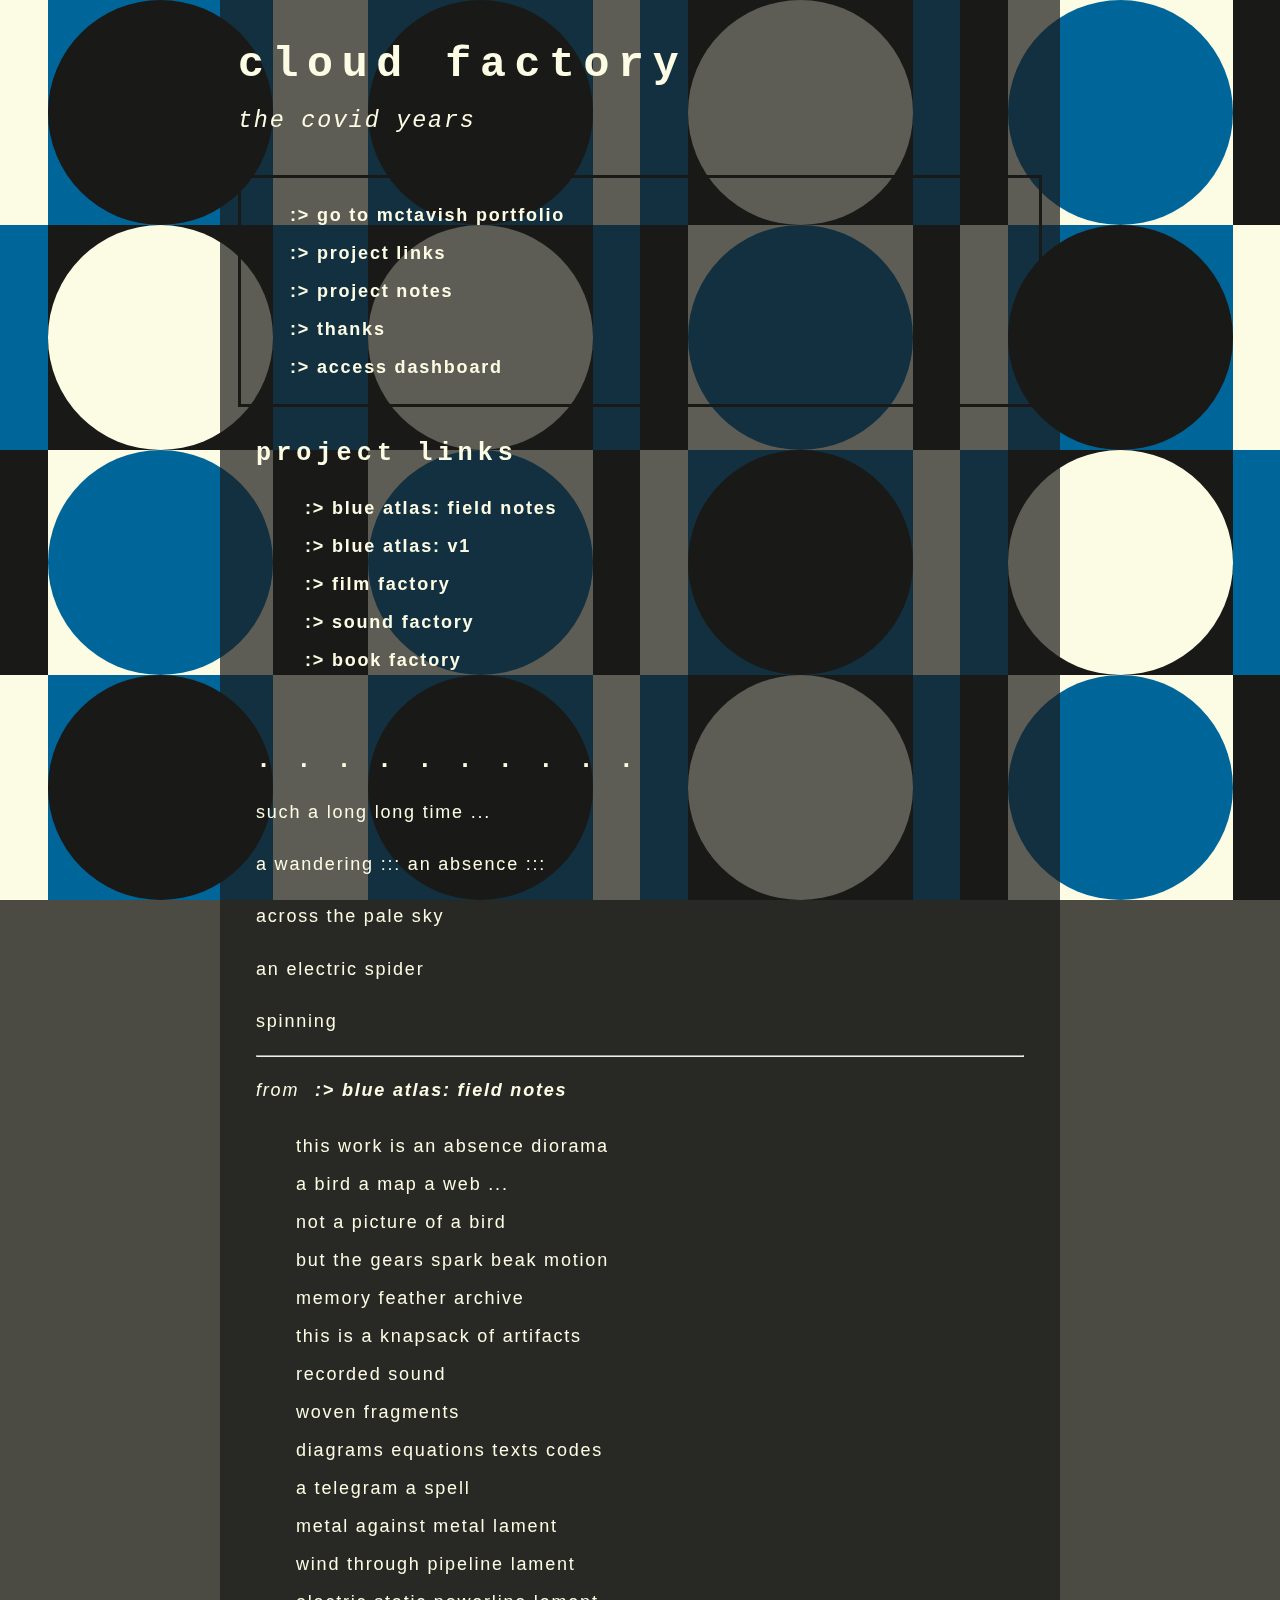
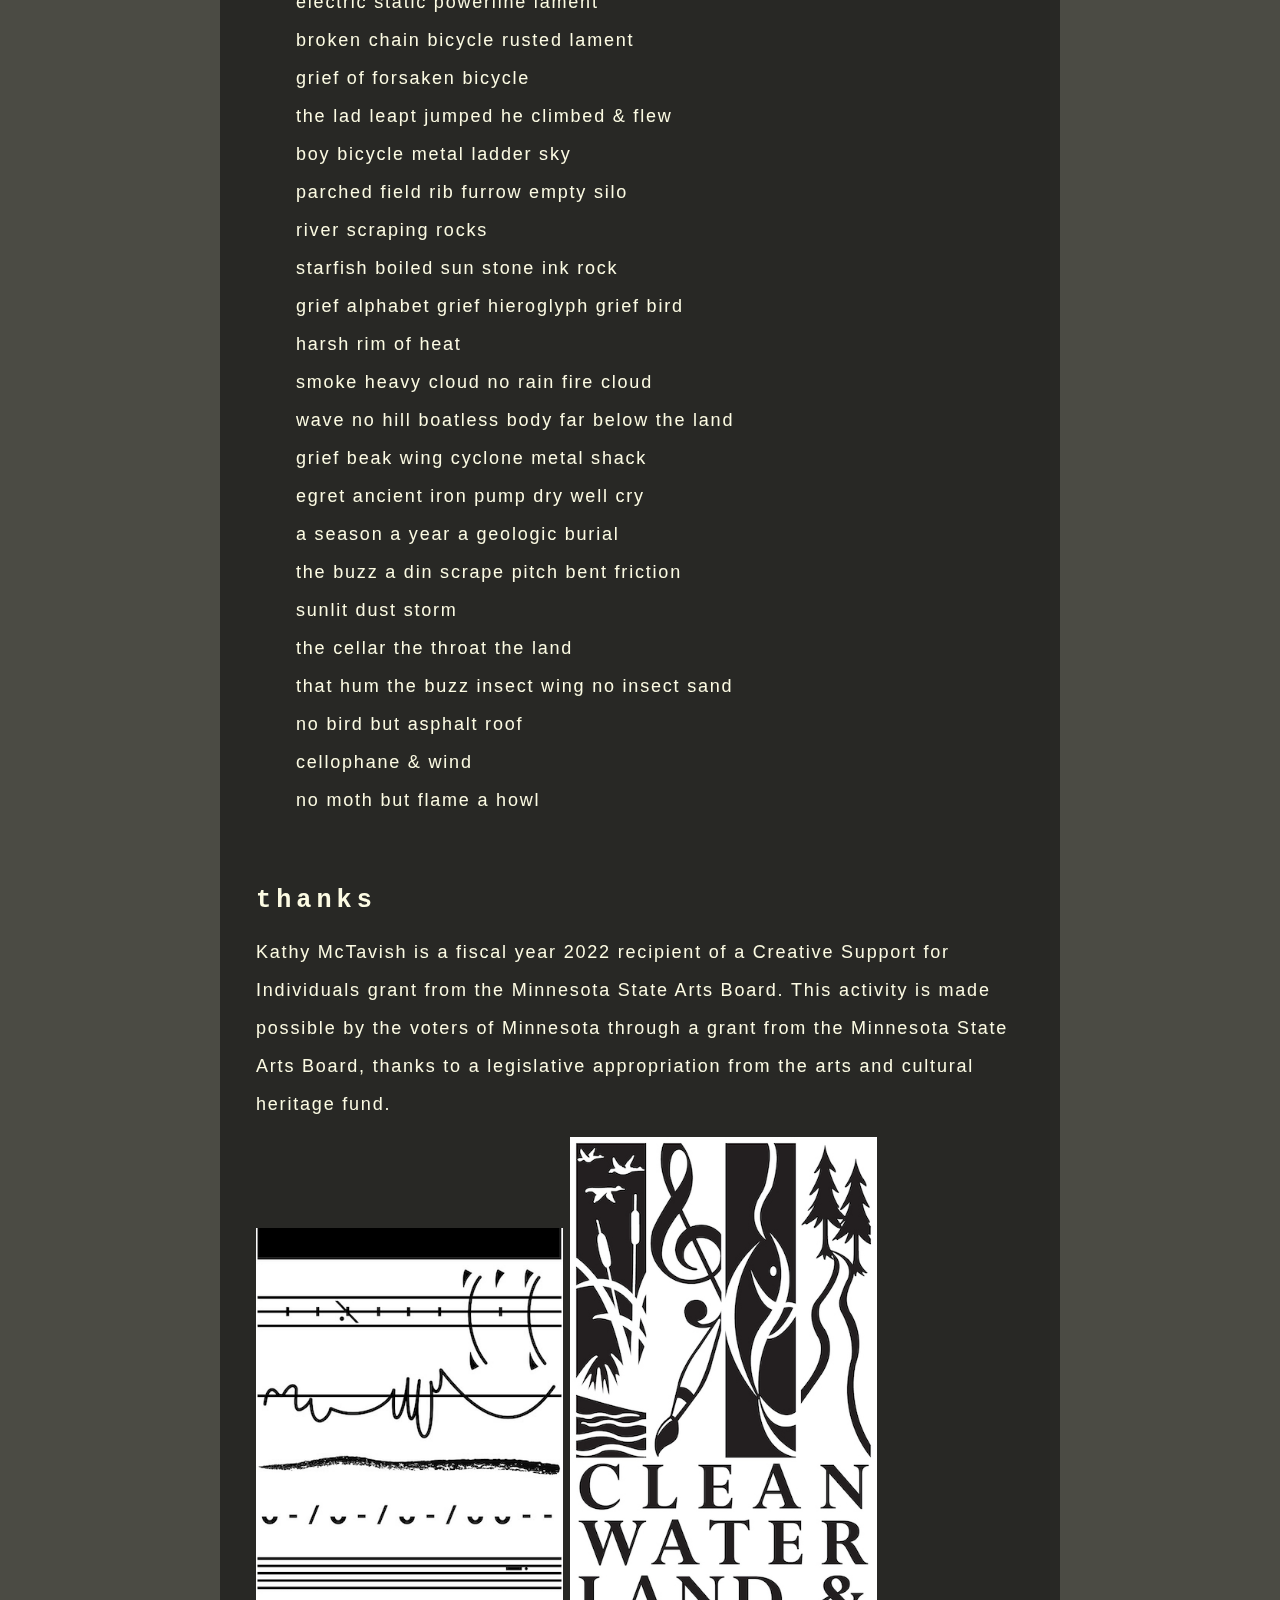
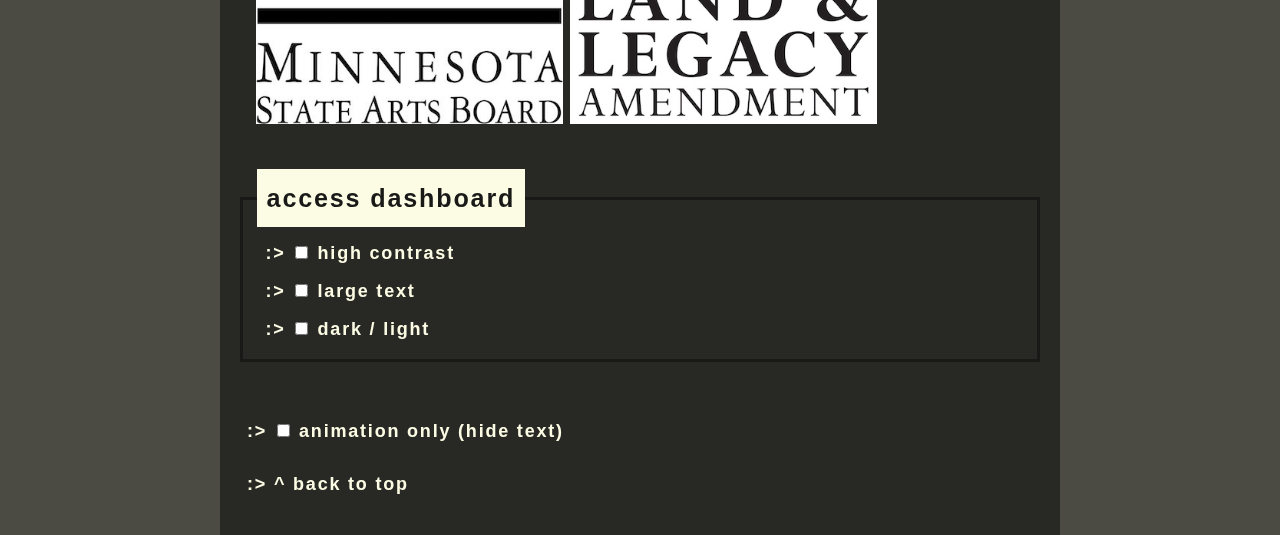
==== commit 1c390720: "tweaking text" ====
--- a/index.html
+++ b/index.html
@@ -169,7 +169,7 @@
 		<!-- <li><a href="#maincontent" id="skiptomaincontent">skip to main content</a></li> -->
 		<li><a href="https://mctavish.io/index.html" id="homelink">go to mctavish portfolio</a></li>
 		<li><a href="#links">project links</a></li>
-		<li><a href="notes.html">notes</a></li>
+		<li><a href="notes.html">project notes</a></li>
 		<li><a href="#thanks">thanks</a></li>
 		<li><a href="#dashboard" id="gotodashboard">access dashboard</a></li>
 	</ul>
@@ -190,6 +190,12 @@
 		<li><a href="https://soundfactory.work">sound factory</a></li>
 		<li><a href="https://bookfactory.work">book factory</a></li>
 	</ul>
+</article>
+
+<article id="aboutpoem">
+	<header>
+		<h1>. . . . . . . . . .</h1>
+	</header>
 	<p>such a long long time ...</p>
 	<p>
 a wandering ::: an absence ::: 
@@ -199,6 +205,46 @@
 an electric spider
 	</p>
 	<p>spinning</p>
+	<hr/>
+	<p><i>from <a href="https://blueatlas.work">blue atlas: field notes</a></i></p>
+	<p>
+	<ul class="stanza" >
+	<li>this work is an absence diorama</li>
+	<li>a bird a map a web ...</li>
+	<li>not a picture of a bird</li>
+	<li>but the gears spark beak motion</li>
+	<li>memory feather archive</li>
+	<li>this is a knapsack of artifacts</li>
+	<li>recorded sound</li>
+	<li>woven fragments</li>
+	<li>diagrams equations texts codes</li>
+	<li>a telegram a spell</li>
+	<li>metal against metal lament</li>
+	<li>wind through pipeline lament</li>
+	<li>electric static powerline lament</li>
+	<li>broken chain bicycle rusted lament</li>
+	<li>grief of forsaken bicycle</li>
+	<li>the lad leapt jumped he climbed & flew</li>
+	<li>boy bicycle metal ladder sky</li>
+	<li>parched field rib furrow empty silo</li>
+	<li>river scraping rocks</li>
+	<li>starfish boiled sun stone ink rock</li>
+	<li>grief alphabet grief hieroglyph grief bird</li>
+	<li>harsh rim of heat</li>
+	<li>smoke heavy cloud no rain fire cloud</li>
+	<li>wave no hill boatless body far below the land</li>
+	<li>grief beak wing cyclone metal shack</li>
+	<li>egret ancient iron pump dry well cry</li>
+	<li>a season a year a geologic burial</li>
+	<li>the buzz a din scrape pitch bent friction</li>
+	<li>sunlit dust storm</li>
+	<li>the cellar the throat the land</li>
+	<li>that hum the buzz insect wing no insect sand</li>
+	<li>no bird but asphalt roof</li>
+	<li>cellophane & wind</li>
+	<li>no moth but flame a howl</li>
+	</ul>
+	</p>
 </article>
 <article id="thanks">
 	<header>
--- a/css/gridcycles.css
+++ b/css/gridcycles.css
@@ -12,8 +12,8 @@
 	--warmlightgray: #656560; /*rgba(101, 101, 96, 1)*/
 	--white: #ffffff;
 	--warmwhite: #fcfbe3; /*rgba(252, 251, 227, 1)*/
-	--veilwarmwhite: rgba(252, 251, 227, 0.6);
-	--veilwarmblack: rgba(25, 25, 24, 0.6);
+	--veilwarmwhite: rgba(252, 251, 227, 0.7);
+	--veilwarmblack: rgba(25, 25, 24, 0.7);
 	/*numbers :: set these to random numbers in code*/
 	--n0: 0;
 	--n1: 1;
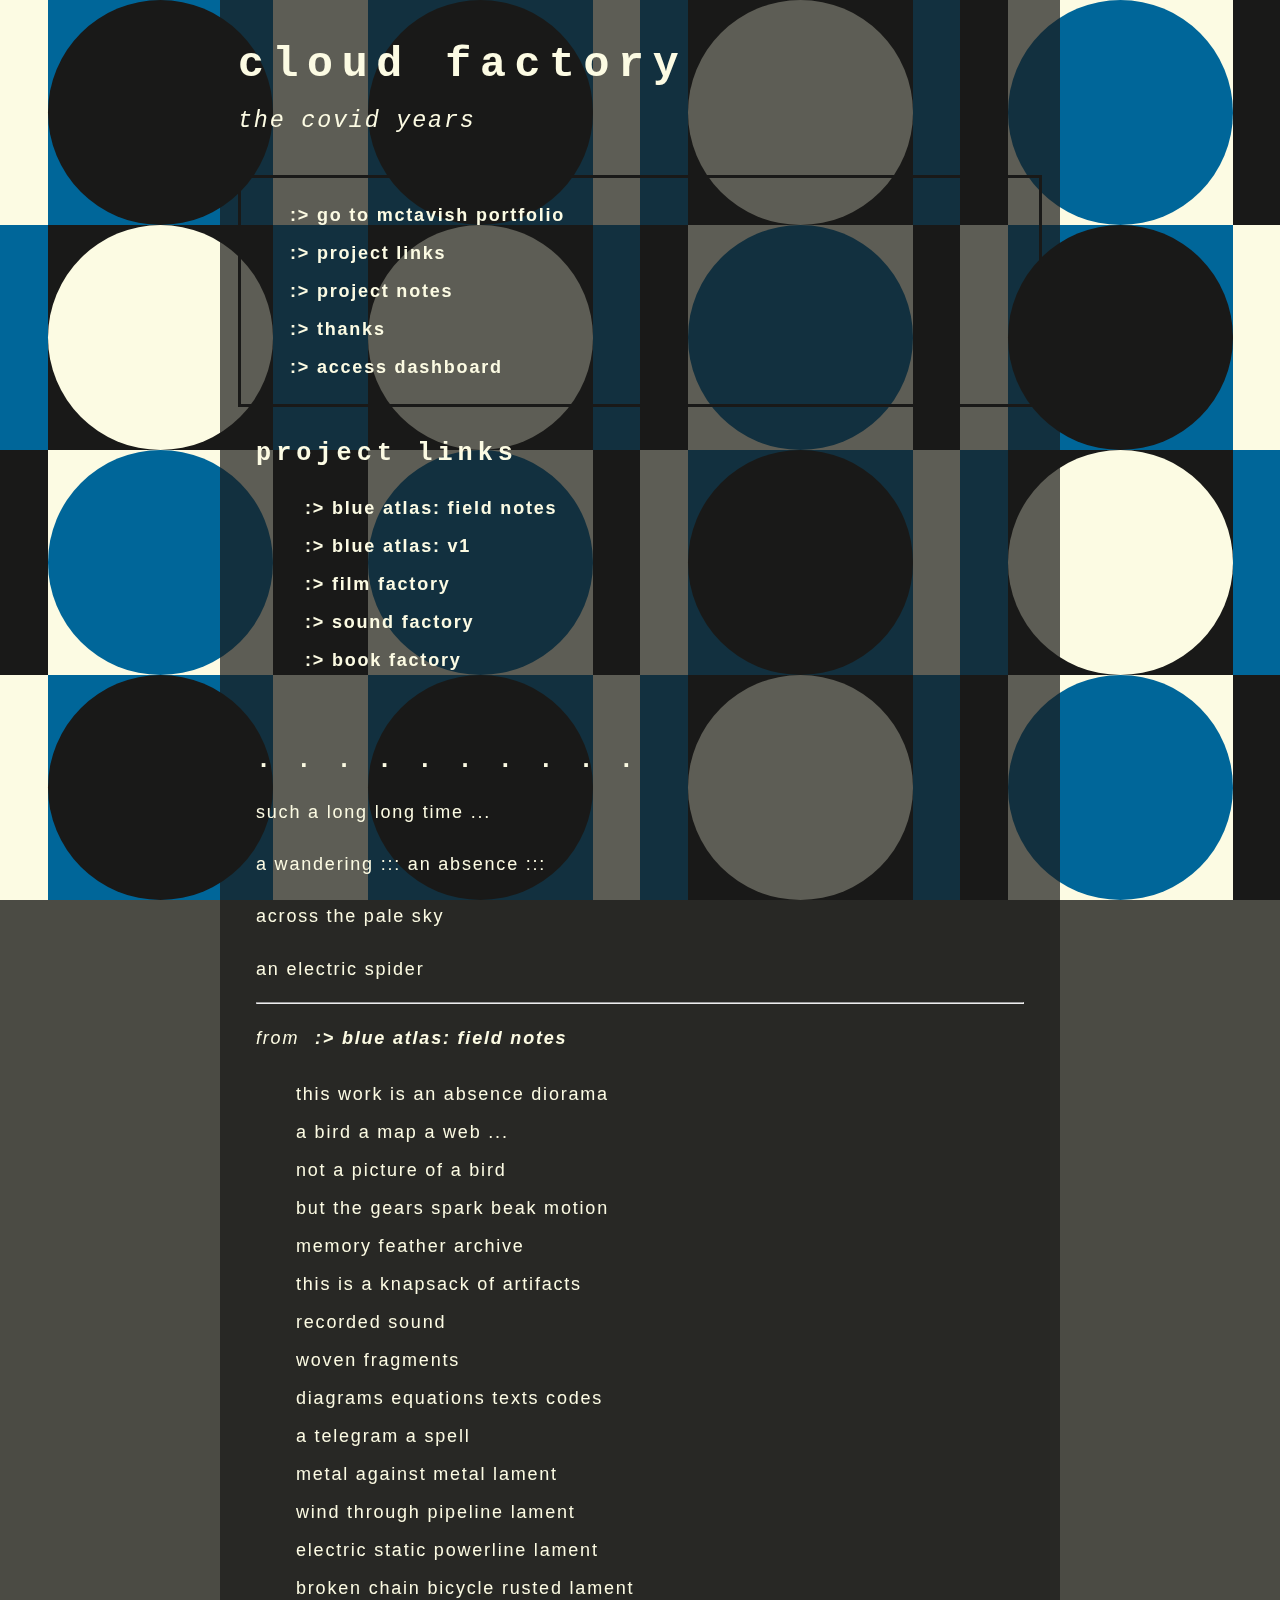
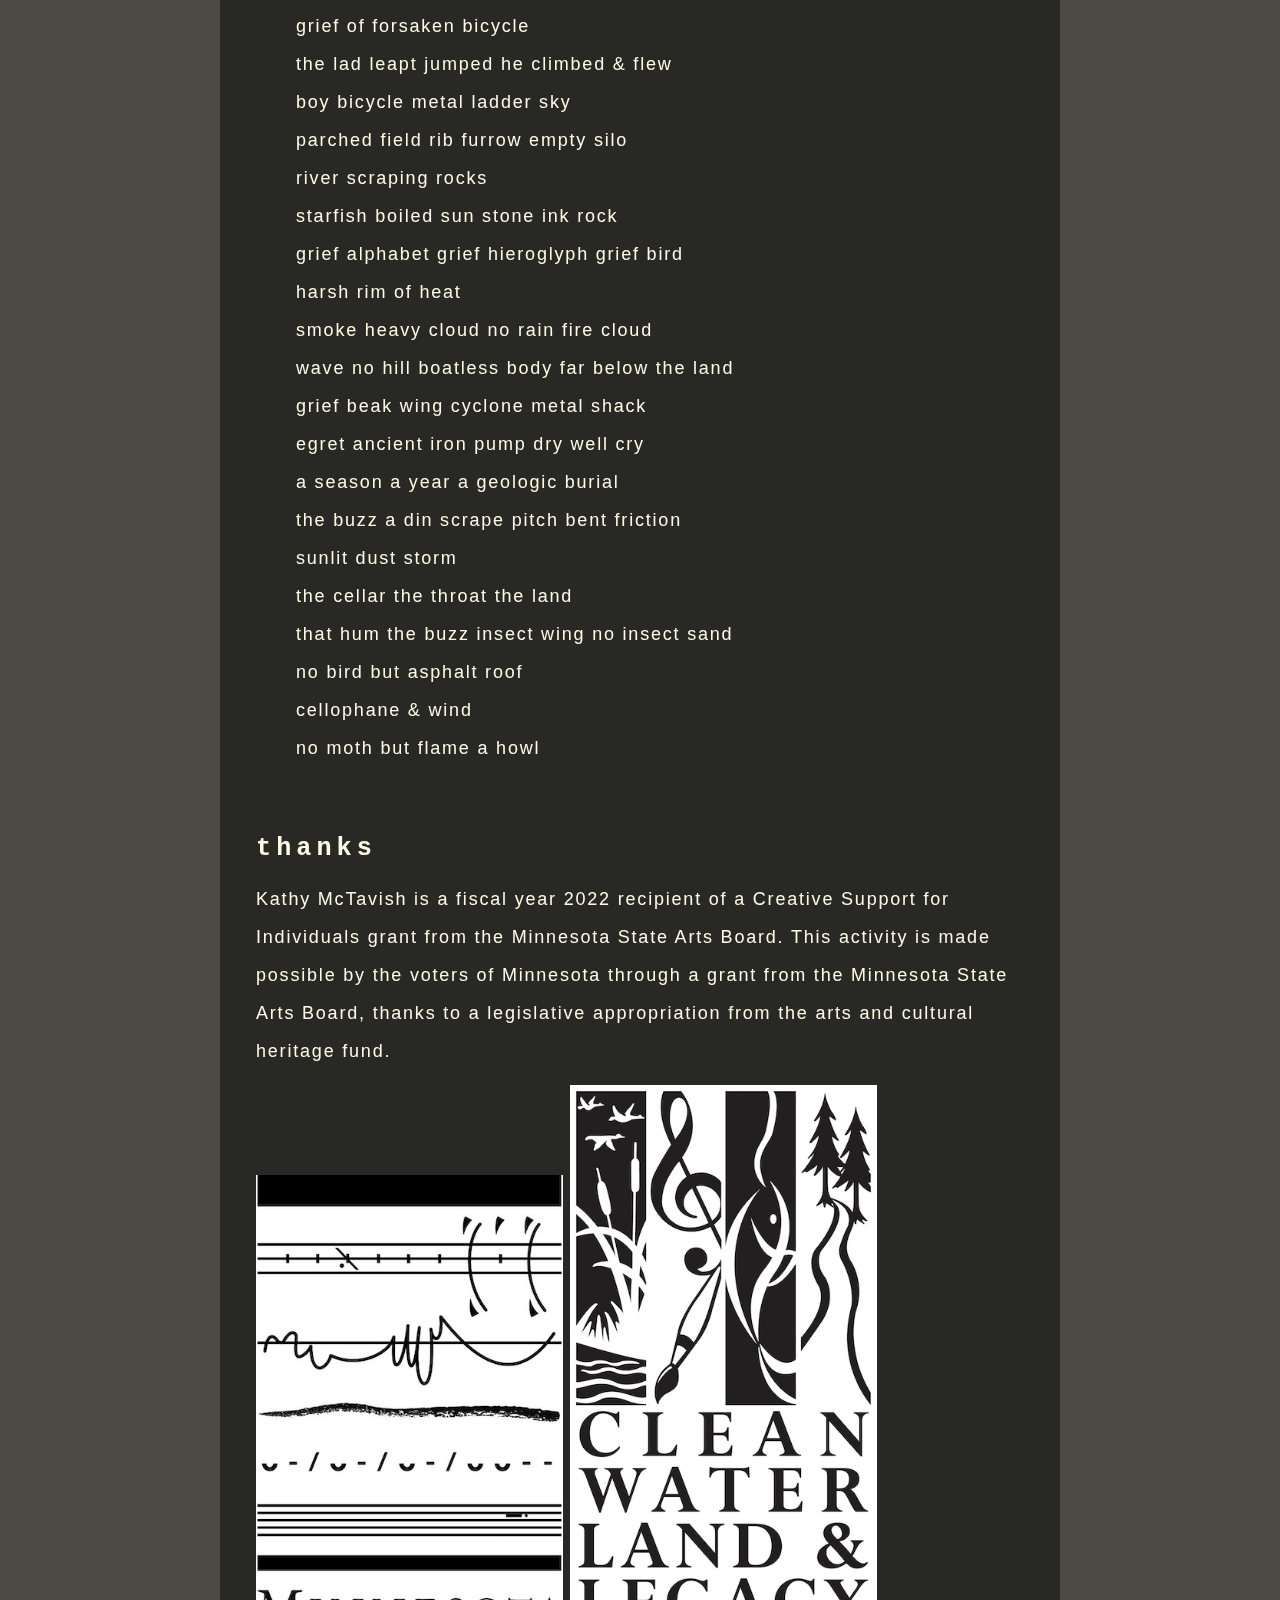
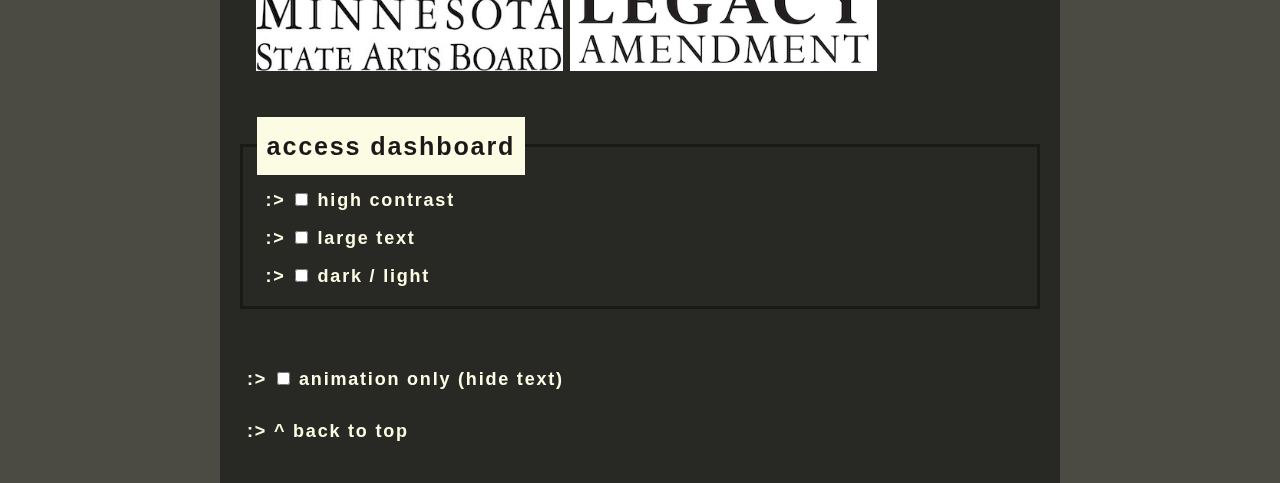
==== commit 582ad6d9: "tweaked text" ====
--- a/index.html
+++ b/index.html
@@ -204,7 +204,6 @@
 	</p><p>
 an electric spider
 	</p>
-	<p>spinning</p>
 	<hr/>
 	<p><i>from <a href="https://blueatlas.work">blue atlas: field notes</a></i></p>
 	<p>
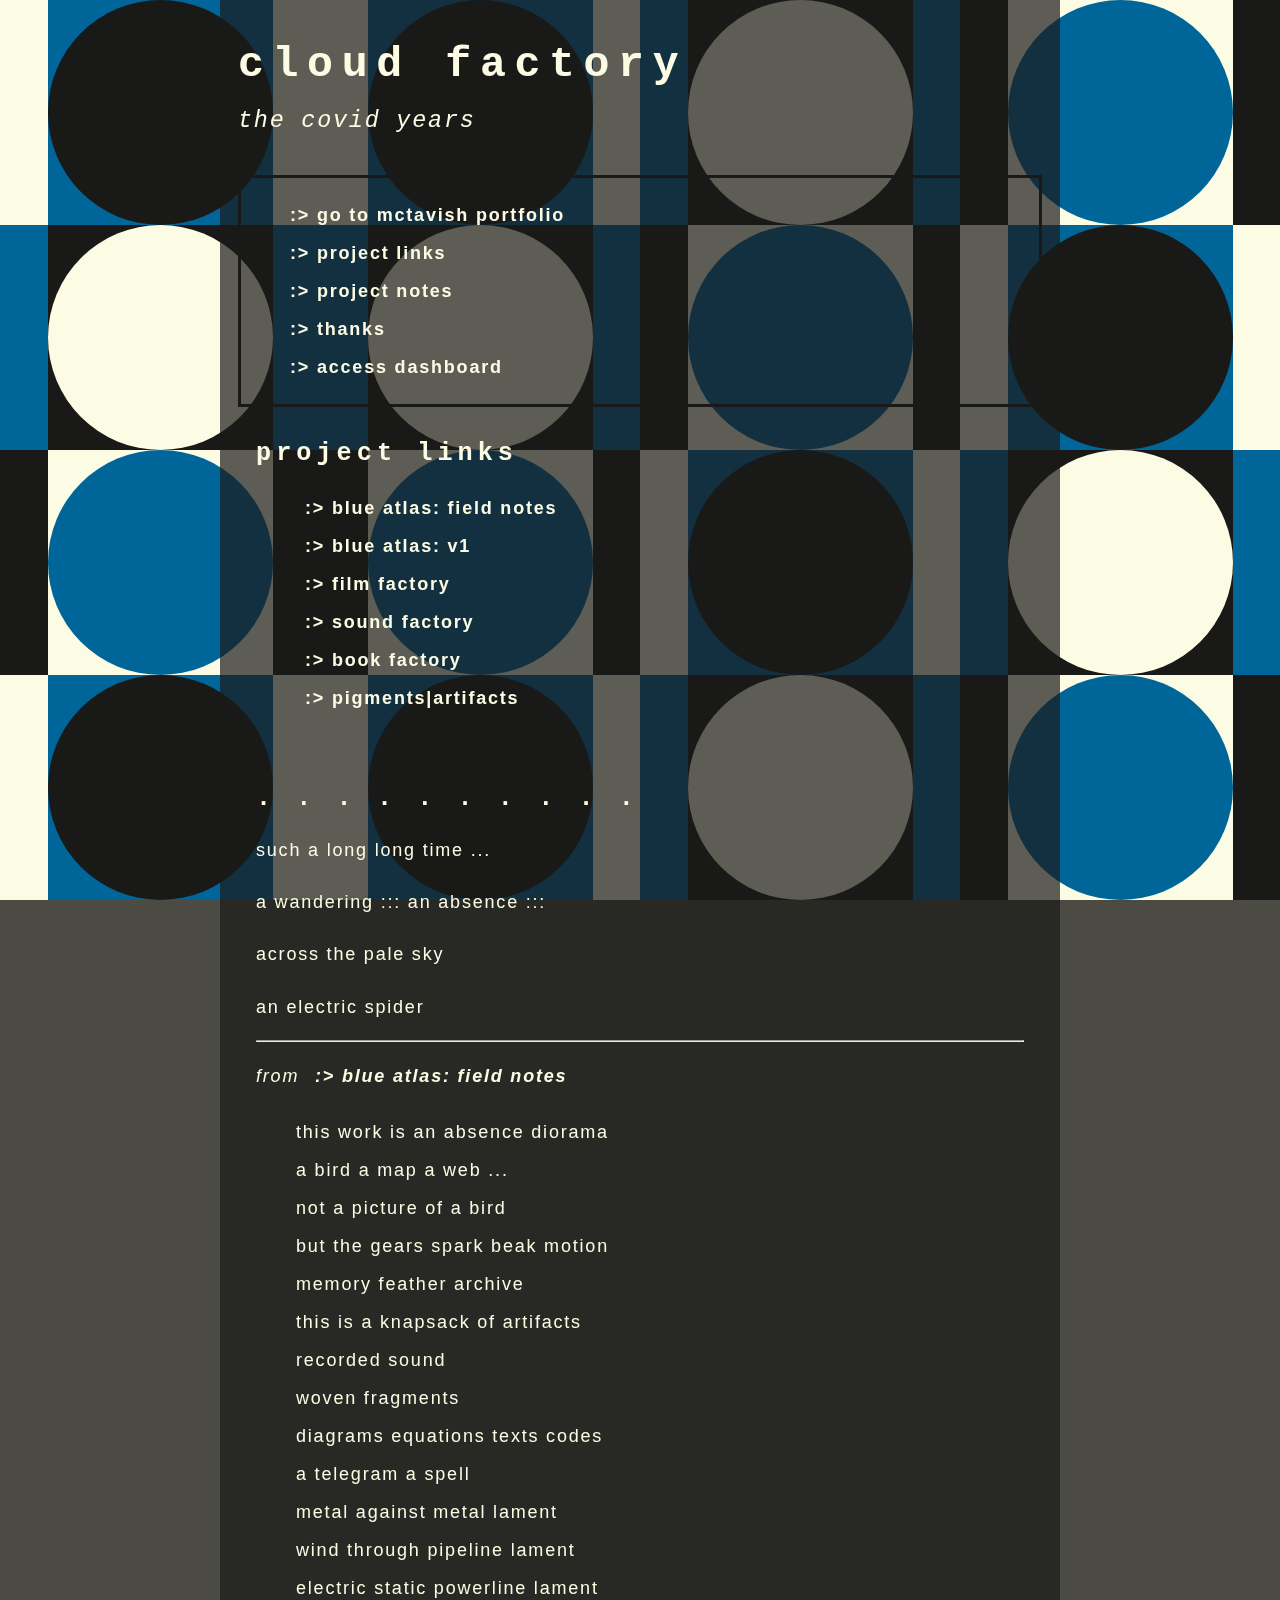
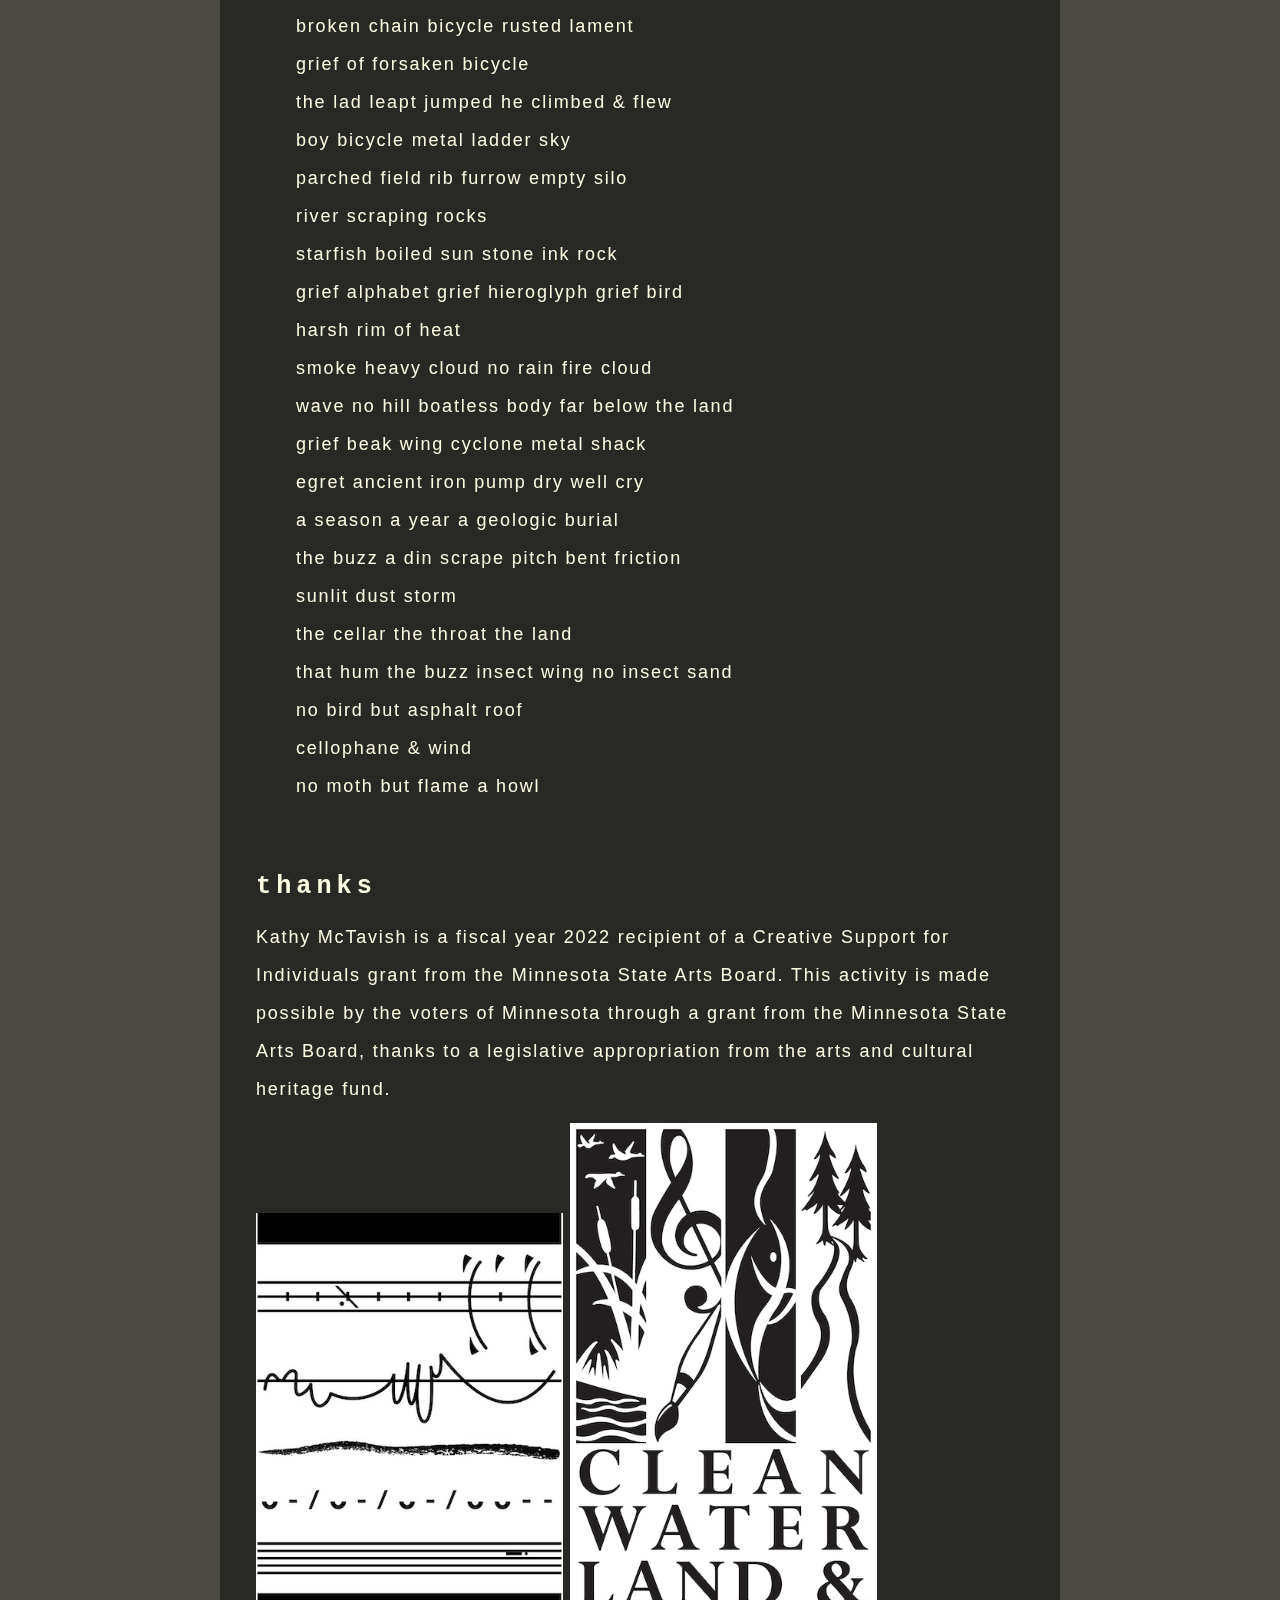
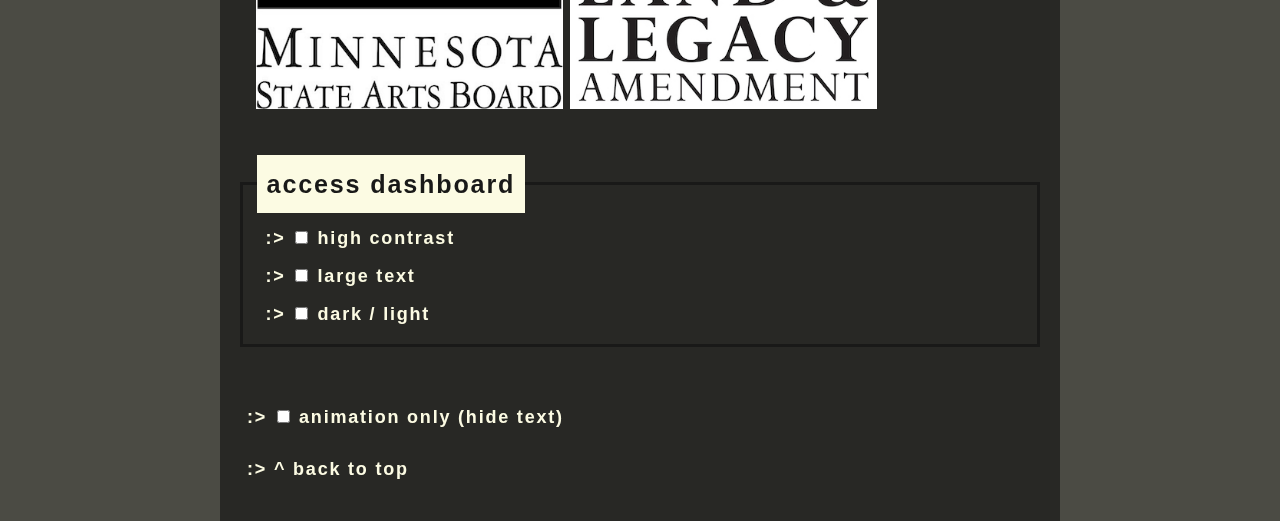
==== commit d3010af7: "tweak to pigments link" ====
--- a/index.html
+++ b/index.html
@@ -189,6 +189,7 @@
 		<li><a href="https://filmfactory.work">film factory</a></li>
 		<li><a href="https://soundfactory.work">sound factory</a></li>
 		<li><a href="https://bookfactory.work">book factory</a></li>
+		<li><a href="https://pigments.work">pigments|artifacts</a></li>
 	</ul>
 </article>
 
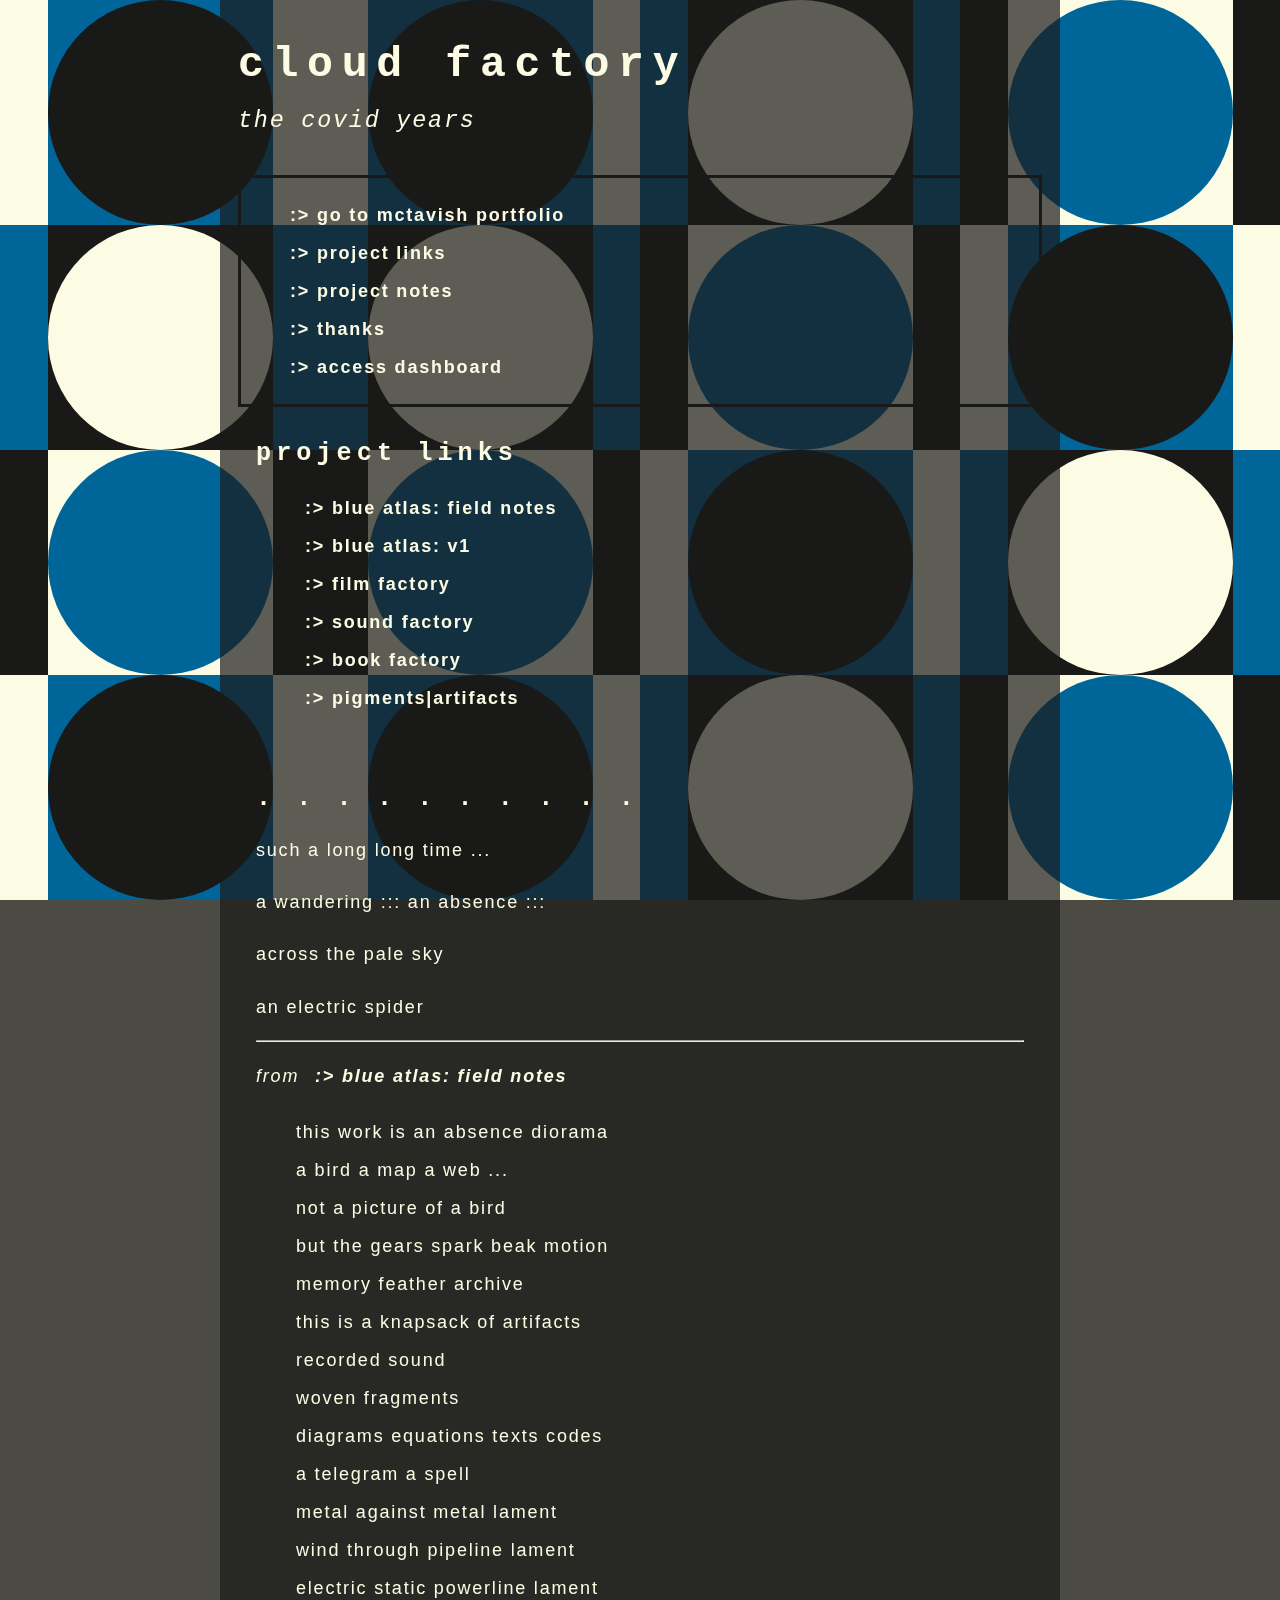
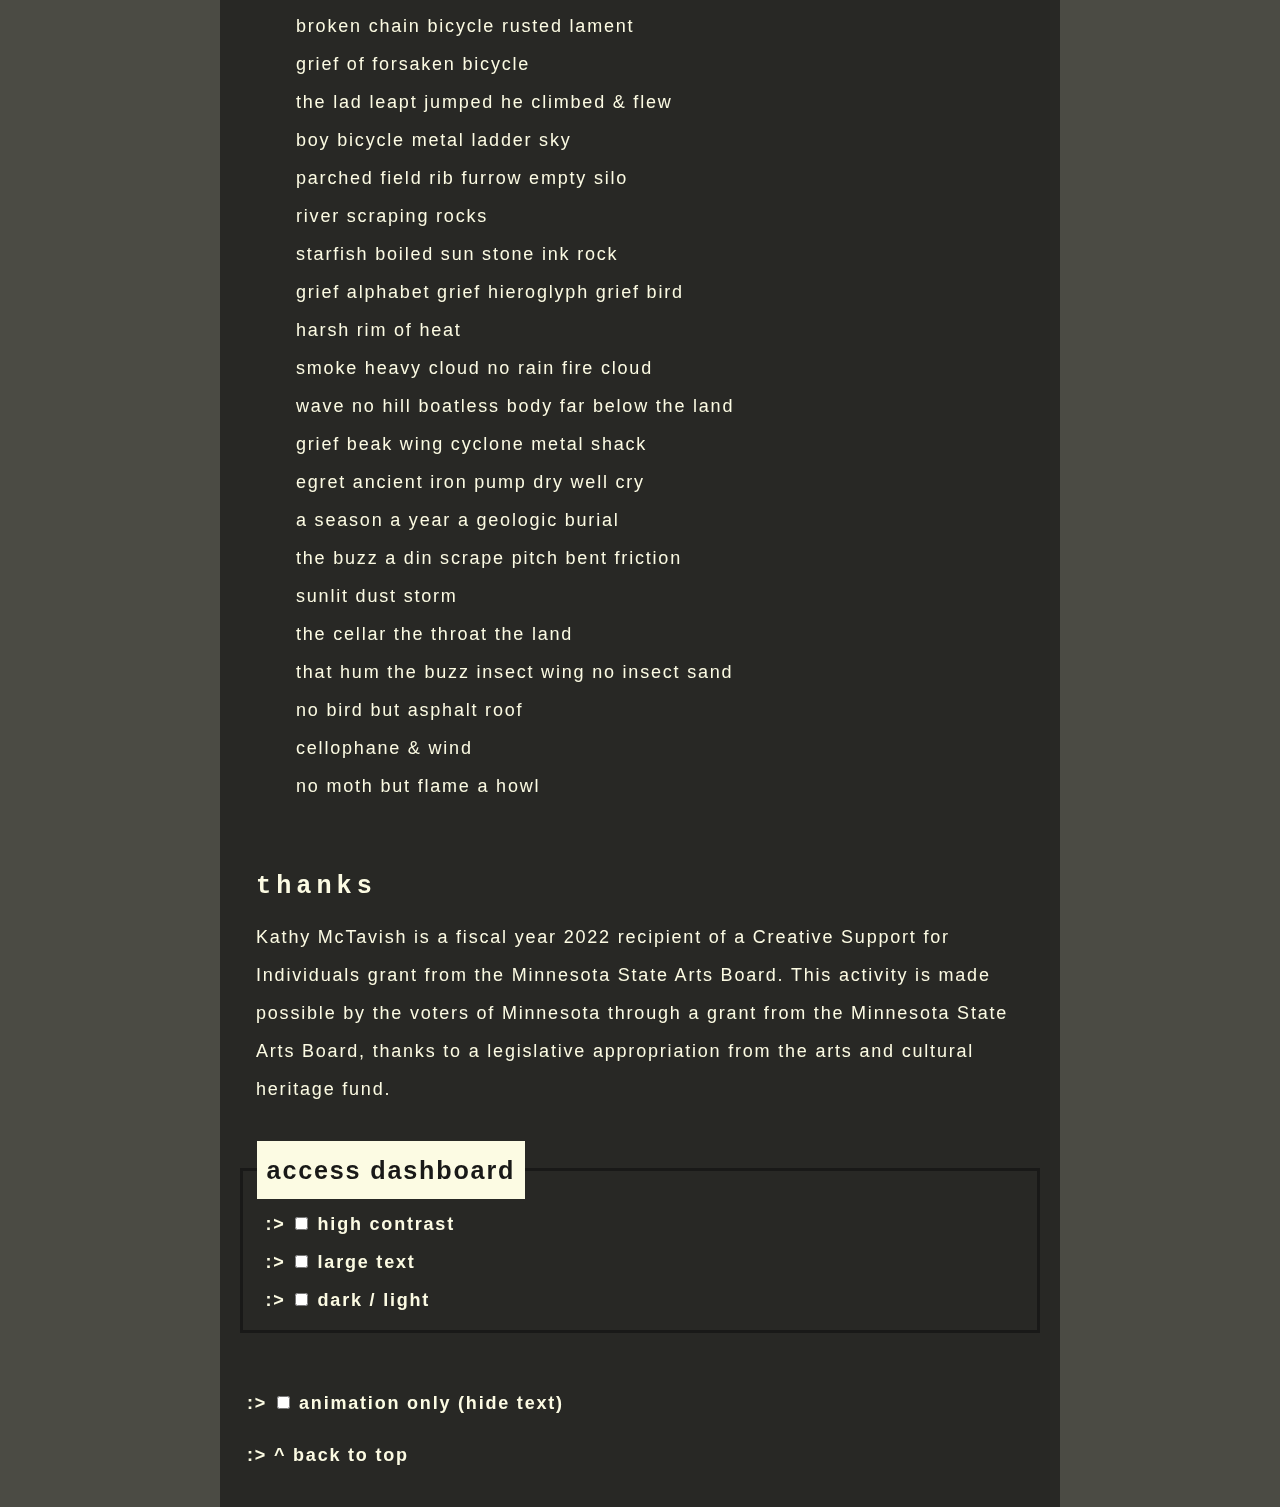
==== commit dce98a5b: "tweak" ====
--- a/index.html
+++ b/index.html
@@ -254,10 +254,12 @@
 	Kathy McTavish is a fiscal year 2022 recipient of a Creative Support for Individuals grant from the Minnesota State Arts Board. 
 	This activity is made possible by the voters of Minnesota through a grant from the Minnesota State Arts Board, thanks to a legislative appropriation from the arts and cultural heritage fund.
 	</p>
+	<!--
 	<p>
 	<img src="data/msab_logo_bw_small.png" width="40%" "state arts board logo"/>
 	<img src="data/legacy_logo_bw_small.jpg" width="40%" alt="minnesota arts legacy logo"/>
 	</p>
+	-->
 </article>
 <fieldset id="dashboard">
 <legend>access dashboard</legend>
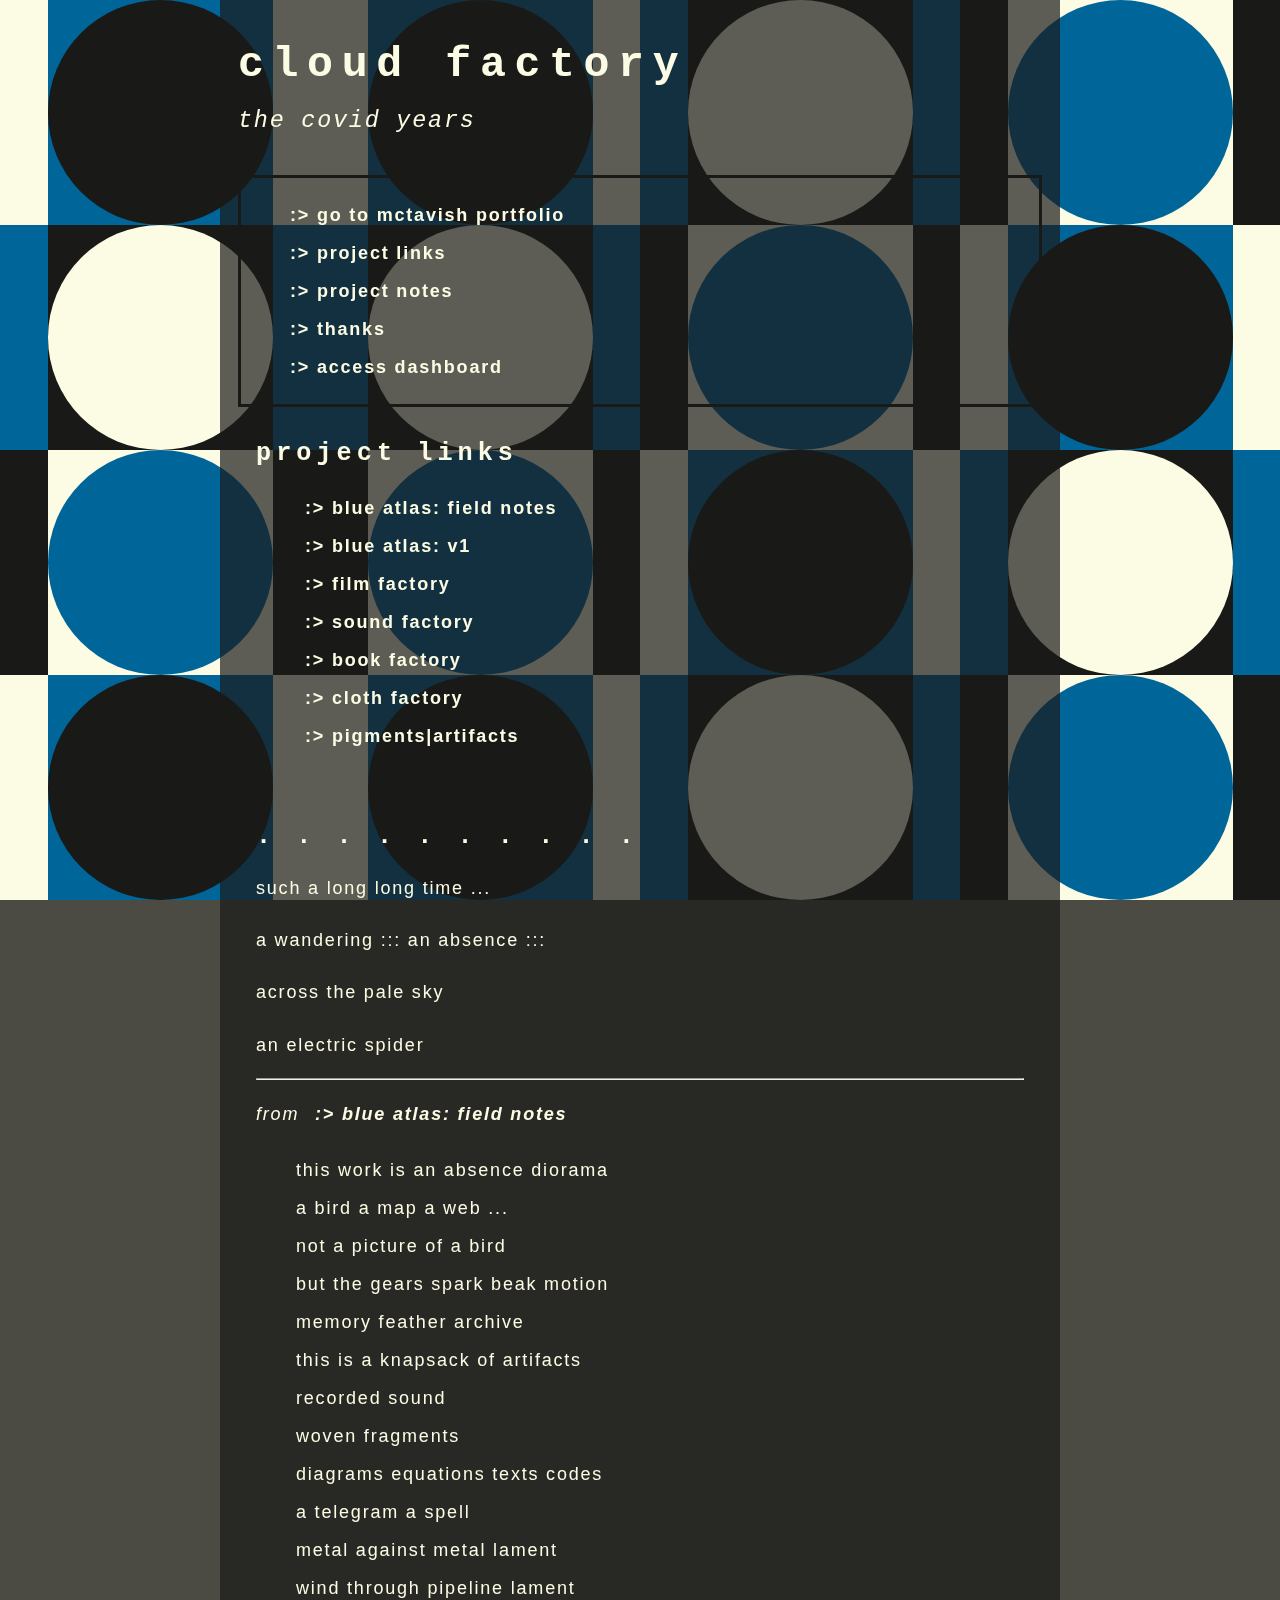
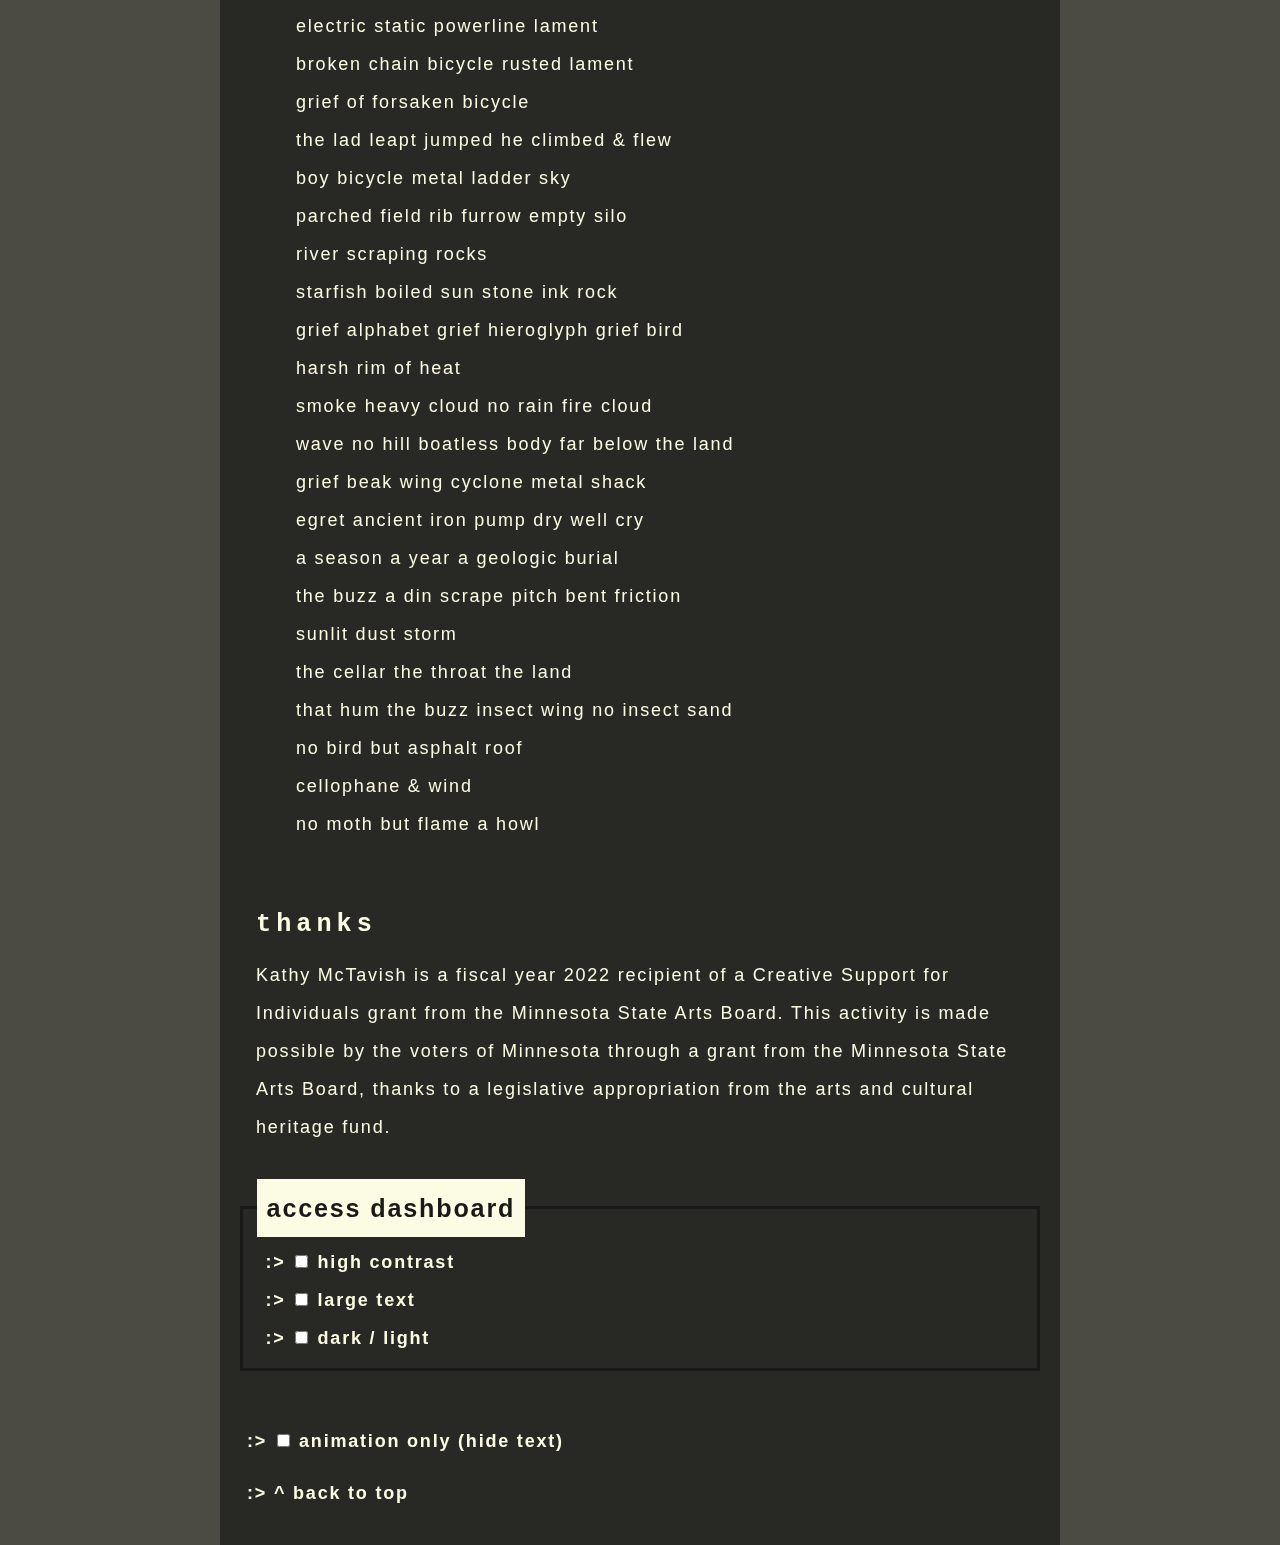
==== commit 74540caa: "added clothfactory link" ====
--- a/index.html
+++ b/index.html
@@ -20,8 +20,8 @@
           		"url": "http://cloudfactory.work/index.html",
 			"description": "the covid years: cloud work",
 			"datePublished": "2023-03-28",
-          		"image": "https://www.mctavish.io/apple-touch-icon.png",
-			"author": "https://mctavish.io",
+          		"image": "https://www.mctavish.work/apple-touch-icon.png",
+			"author": "https://mctavish.work",
 			"license": "http://creativecommons.org/licenses/by-nc-sa/3.0/us/deed.en_US"
 		}
 	</script>
@@ -167,7 +167,7 @@
 <nav>
 	<ul class="stanza">
 		<!-- <li><a href="#maincontent" id="skiptomaincontent">skip to main content</a></li> -->
-		<li><a href="https://mctavish.io/index.html" id="homelink">go to mctavish portfolio</a></li>
+		<li><a href="https://mctavish.work/index.html" id="homelink">go to mctavish portfolio</a></li>
 		<li><a href="#links">project links</a></li>
 		<li><a href="notes.html">project notes</a></li>
 		<li><a href="#thanks">thanks</a></li>
@@ -185,10 +185,11 @@
 	</header>
 	<ul class="stanza">
 		<li><a href="https://blueatlas.work">blue atlas: field notes</a></li>
-		<li><a href="https://www.mctavish.io/blueatlas/index.html">blue atlas: v1</a></li>
+		<li><a href="https://www.mctavish.work/blueatlas/index.html">blue atlas: v1</a></li>
 		<li><a href="https://filmfactory.work">film factory</a></li>
 		<li><a href="https://soundfactory.work">sound factory</a></li>
 		<li><a href="https://bookfactory.work">book factory</a></li>
+		<li><a href="https://clothfactory.work">cloth factory</a></li>
 		<li><a href="https://pigments.work">pigments|artifacts</a></li>
 	</ul>
 </article>
